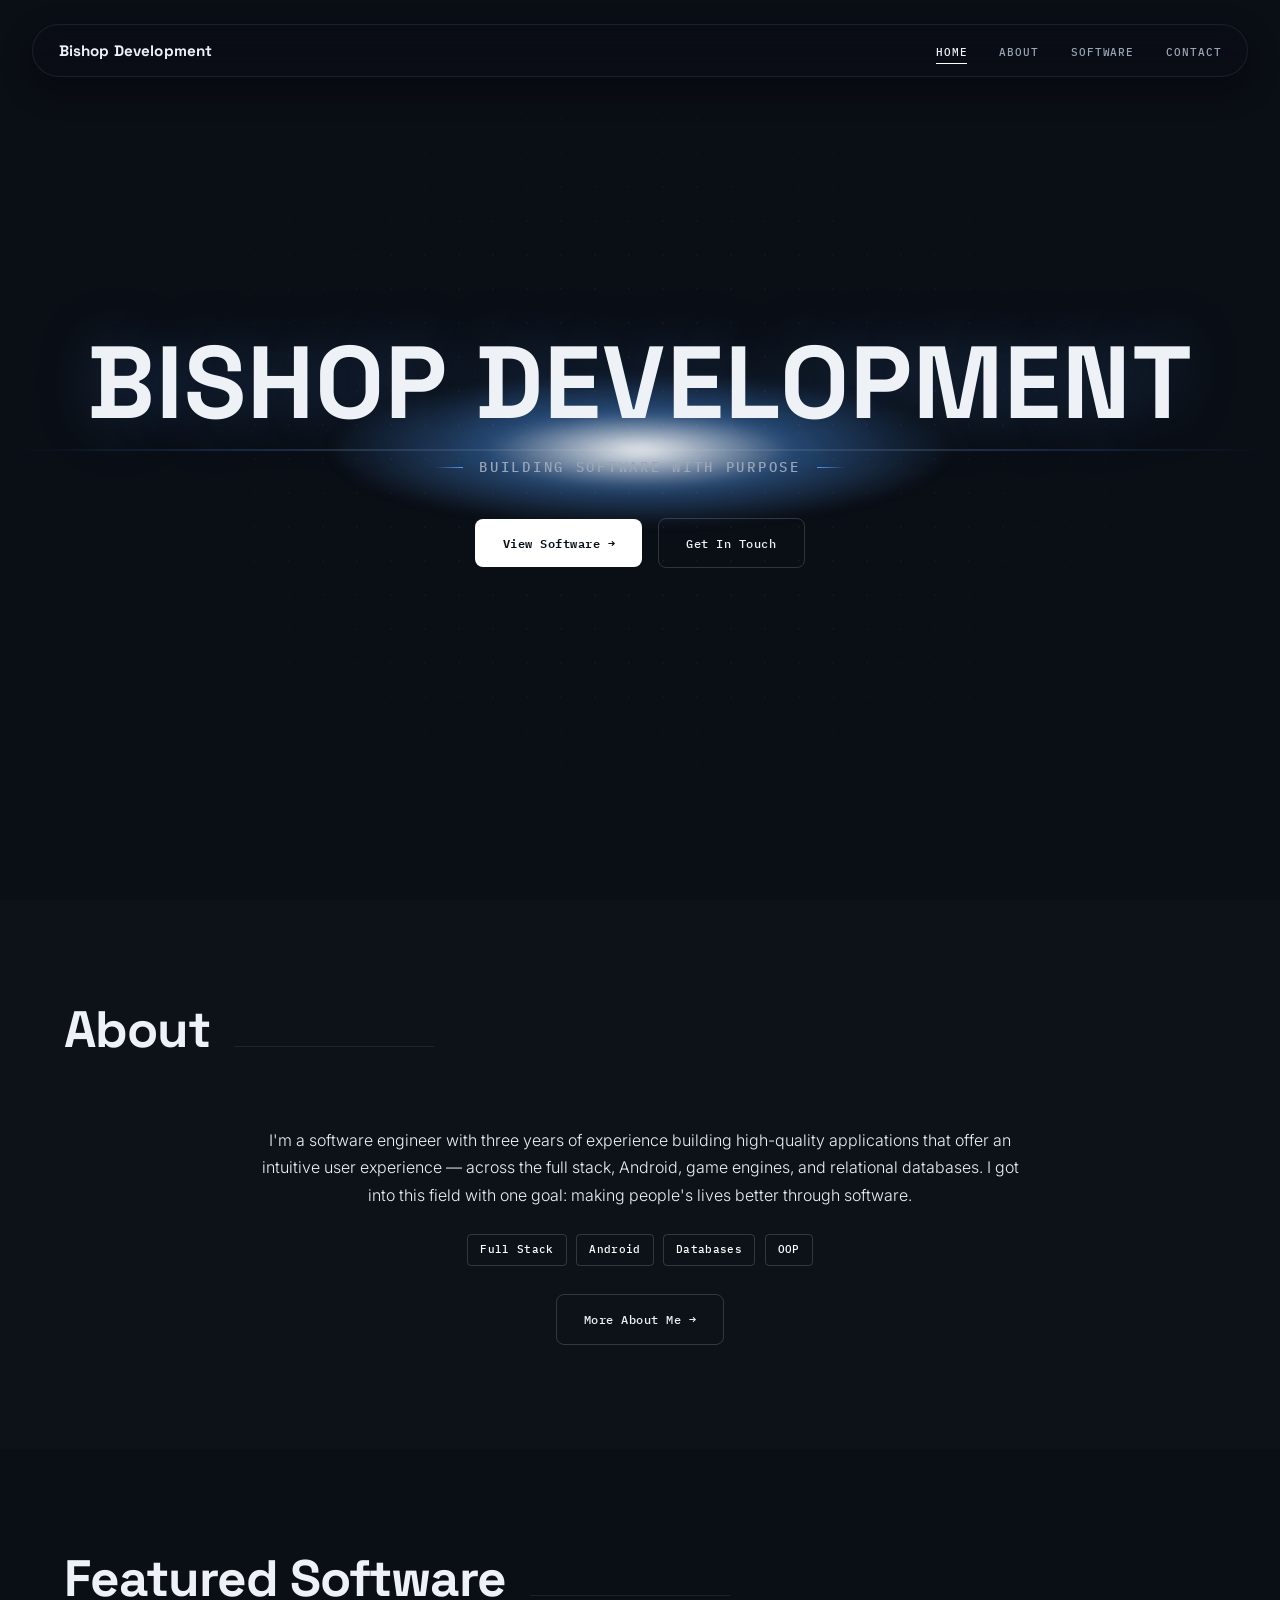
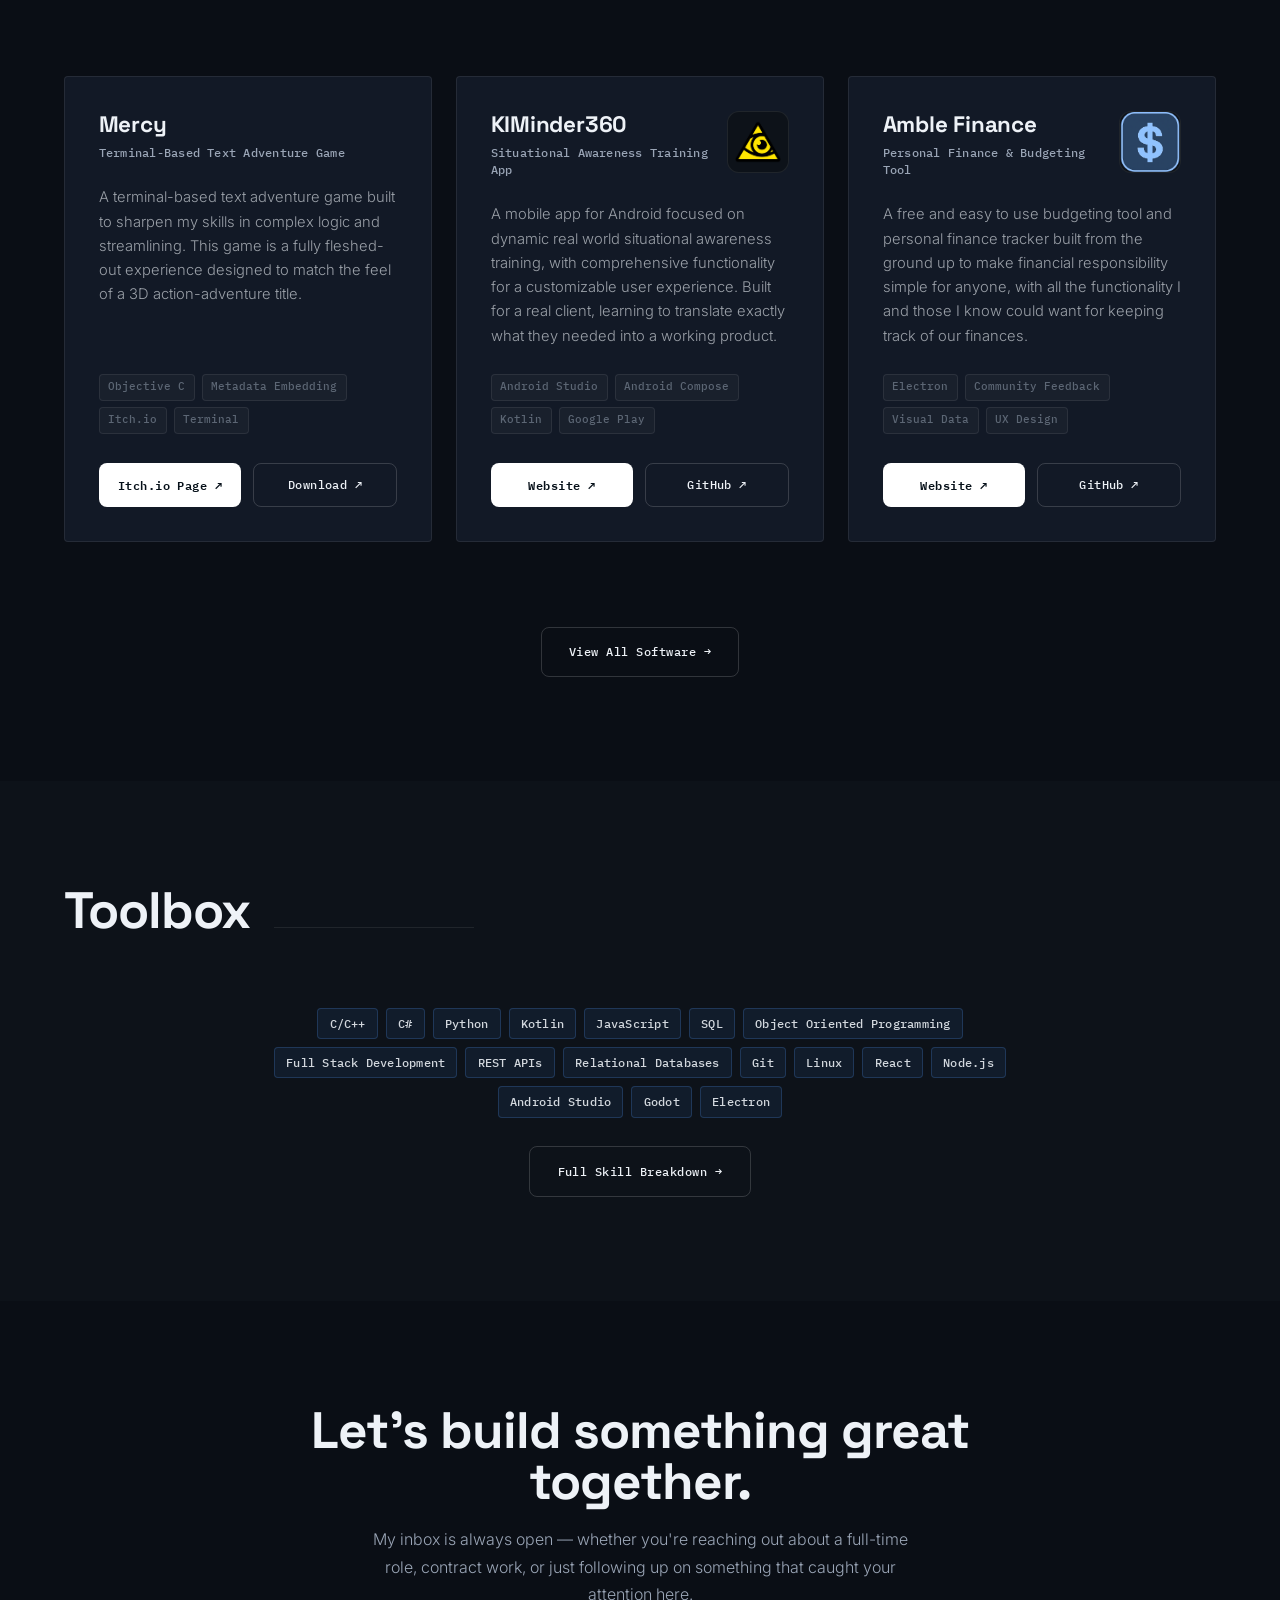
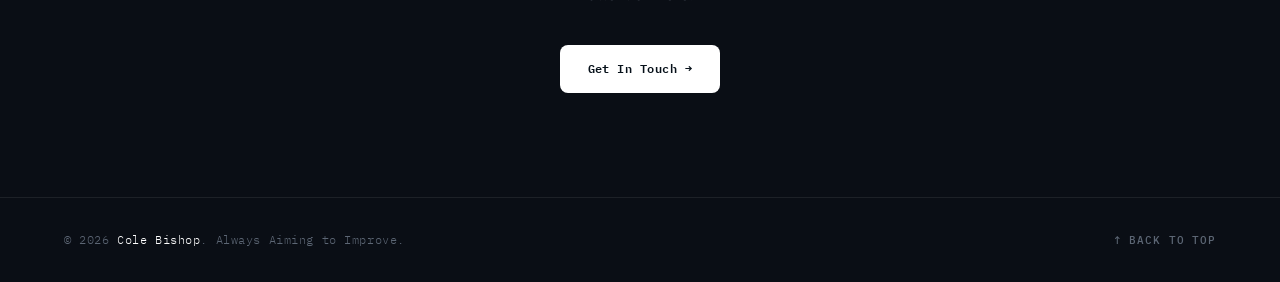
==== index.html @ 45d0c56a "Style Changed" ====
<!DOCTYPE html>
<html lang="en">
<head>
<meta charset="UTF-8" />
<meta name="viewport" content="width=device-width, initial-scale=1.0" />
<title>Bishop Development | Home</title>
<link href="https://fonts.googleapis.com/css2?family=Space+Grotesk:wght@500;600;700&family=Inter:wght@300;400;500;600&family=IBM+Plex+Mono:wght@400;500;600&display=swap" rel="stylesheet" />
<link rel="stylesheet" href="styles.css" />
</head>
<body>

<div id="top"></div>

<!-- NAV -->
<nav>
  <div class="nav-header">
    <button class="nav-menu-toggle" id="mobile-nav-toggle" aria-label="Toggle navigation" aria-expanded="false" aria-controls="nav-links">
      <span></span>
      <span></span>
      <span></span>
    </button>
    <a href="index.html" class="nav-brand">
      <span class="brand-full">Bishop Development</span>
      <span class="brand-short">Bishop Dev</span>
    </a>
  </div>
  <ul class="nav-links" id="nav-links">
    <li><a href="index.html" class="active">Home</a></li>
    <li><a href="about.html">About</a></li>
    <li><a href="software.html">Software</a></li>
    <li><a href="contact.html">Contact</a></li>
  </ul>
</nav>

<!-- HERO -->
<section class="hero" id="home">
  <div class="hero-bg-grid"></div>
  <div class="hero-horizon">
    <div class="hero-horizon-point"></div>
    <div class="hero-horizon-line"></div>
  </div>

  <div class="hero-content">
    <h1 class="hero-name">Bishop Development</h1>
    <p class="hero-subheading"><span>Building Software with Purpose</span></p>
    <div class="hero-actions">
      <a href="software.html" class="btn btn-primary">View Software →</a>
      <a href="contact.html" class="btn btn-ghost">Get In Touch</a>
    </div>
  </div>
</section>

<!-- ABOUT TEASER -->
<section id="intro">
  <div class="section-header reveal">
    <div class="section-title-row">
      <h2 class="section-title">About</h2>
      <div class="section-line"></div>
    </div>
  </div>

  <div class="centered-block reveal">
    <p>I'm a software engineer with three years of experience building high-quality applications that offer an intuitive user experience — across the full stack, Android, game engines, and relational databases. I got into this field with one goal: making people's lives better through software.</p>
    <div class="about-tags">
      <span class="tag">Full Stack</span>
      <span class="tag">Android</span>
      <span class="tag">Databases</span>
      <span class="tag">OOP</span>
    </div>
    <a href="about.html" class="btn btn-ghost">More About Me →</a>
  </div>
</section>

<!-- FEATURED SOFTWARE -->
<section id="featured-software">
  <div class="section-header reveal">
    <div class="section-title-row">
      <h2 class="section-title">Featured Software</h2>
      <div class="section-line"></div>
    </div>
  </div>

  <div class="software-grid">
    <div class="software-card reveal">
      <div class="software-card-top">
        <div class="software-title-group">
          <div class="software-title">Mercy</div>
          <div class="software-subtitle">Terminal-Based Text Adventure Game</div>
        </div>
        <div class="software-logo-wrap">
          <img src="images/mercy-logo.png" alt="" class="software-logo"
               onerror="if(!this.dataset.fb){this.dataset.fb='1';this.src='images/software-fallback.png';}else{this.closest('.software-logo-wrap').style.display='none';}">
        </div>
      </div>
      <p class="software-desc">A terminal-based text adventure game built to sharpen my skills in complex logic and streamlining. This game is a fully fleshed-out experience designed to match the feel of a 3D action-adventure title.</p>
      <div class="software-stack">
        <span class="stack-tag">Objective C</span>
        <span class="stack-tag">Metadata Embedding</span>
        <span class="stack-tag">Itch.io</span>
        <span class="stack-tag">Terminal</span>
      </div>
      <div class="software-actions">
        <a href="https://bluebazooka25.itch.io/mercy" class="btn btn-primary" target="_blank">Itch.io Page ↗</a>
        <a href="Mercy Install Package (Patch 1.0.7).zip" class="btn btn-ghost" download>Download ↗</a>
      </div>
    </div>

    <div class="software-card reveal" style="transition-delay:0.1s">
      <div class="software-card-top">
        <div class="software-title-group">
          <div class="software-title">KIMinder360</div>
          <div class="software-subtitle">Situational Awareness Training App</div>
        </div>
        <div class="software-logo-wrap">
          <img src="images/kiminder360-logo.png" alt="" class="software-logo"
               onerror="if(!this.dataset.fb){this.dataset.fb='1';this.src='images/software-fallback.png';}else{this.closest('.software-logo-wrap').style.display='none';}">
        </div>
      </div>
      <p class="software-desc">A mobile app for Android focused on dynamic real world situational awareness training, with comprehensive functionality for a customizable user experience. Built for a real client, learning to translate exactly what they needed into a working product.</p>
      <div class="software-stack">
        <span class="stack-tag">Android Studio</span>
        <span class="stack-tag">Android Compose</span>
        <span class="stack-tag">Kotlin</span>
        <span class="stack-tag">Google Play</span>
      </div>
      <div class="software-actions">
        <a href="https://sce.nau.edu/capstone/projects/CS/2026/KIMinder360_F25/index.html" class="btn btn-primary" target="_blank">Website ↗</a>
        <a href="https://github.com/Oracle451/KIMinder360MobileApp" class="btn btn-ghost" target="_blank">GitHub ↗</a>
      </div>
    </div>

    <div class="software-card reveal" style="transition-delay:0.2s">
      <div class="software-card-top">
        <div class="software-title-group">
          <div class="software-title">Amble Finance</div>
          <div class="software-subtitle">Personal Finance & Budgeting Tool</div>
        </div>
        <div class="software-logo-wrap">
          <img src="images/amble-finance-logo.png" alt="" class="software-logo"
               onerror="if(!this.dataset.fb){this.dataset.fb='1';this.src='images/software-fallback.png';}else{this.closest('.software-logo-wrap').style.display='none';}">
        </div>
      </div>
      <p class="software-desc">A free and easy to use budgeting tool and personal finance tracker built from the ground up to make financial responsibility simple for anyone, with all the functionality I and those I know could want for keeping track of our finances.</p>
      <div class="software-stack">
        <span class="stack-tag">Electron</span>
        <span class="stack-tag">Community Feedback</span>
        <span class="stack-tag">Visual Data</span>
        <span class="stack-tag">UX Design</span>
      </div>
      <div class="software-actions">
        <a href="https://cogito11.github.io/Amble-Finance/" class="btn btn-primary" target="_blank">Website ↗</a>
        <a href="https://github.com/Cogito11/Amble-Finance" class="btn btn-ghost" target="_blank">GitHub ↗</a>
      </div>
    </div>
  </div>

  <div class="centered-block reveal" style="margin-top:3.5rem;">
    <a href="software.html" class="btn btn-ghost">View All Software →</a>
  </div>
</section>

<!-- SKILLS STRIP -->
<section id="toolbox">
  <div class="section-header reveal">
    <div class="section-title-row">
      <h2 class="section-title">Toolbox</h2>
      <div class="section-line"></div>
    </div>
  </div>

  <div class="centered-block reveal">
    <div class="skill-list">
      <span class="skill-pill">C/C++</span>
      <span class="skill-pill">C#</span>
      <span class="skill-pill">Python</span>
      <span class="skill-pill">Kotlin</span>
      <span class="skill-pill">JavaScript</span>
      <span class="skill-pill">SQL</span>
      <span class="skill-pill">Object Oriented Programming</span>
      <span class="skill-pill">Full Stack Development</span>
      <span class="skill-pill">REST APIs</span>
      <span class="skill-pill">Relational Databases</span>
      <span class="skill-pill">Git</span>
      <span class="skill-pill">Linux</span>
      <span class="skill-pill">React</span>
      <span class="skill-pill">Node.js</span>
      <span class="skill-pill">Android Studio</span>
      <span class="skill-pill">Godot</span>
      <span class="skill-pill">Electron</span>
    </div>
    <a href="about.html" class="btn btn-ghost">Full Skill Breakdown →</a>
  </div>
</section>

<!-- CONTACT CTA -->
<section id="contact-cta">
  <div class="centered-block reveal">
    <h2 class="section-title" style="margin-bottom:1.2rem;">Let's build something great together.</h2>
    <p style="color:var(--ink-soft); font-weight:300; max-width:560px; margin:0 auto 0.5rem;">My inbox is always open — whether you're reaching out about a full-time role, contract work, or just following up on something that caught your attention here.</p>
    <a href="contact.html" class="btn btn-primary">Get In Touch →</a>
  </div>
</section>

<!-- FOOTER -->
<footer>
  <div class="footer-copy">© 2026 <span>Cole Bishop</span>. Always Aiming to Improve.</div>
  <a href="#top" class="footer-scroll">↑ Back to top</a>
</footer>

<script src="main.js"></script>
</body>
</html>
---- styles.css ----
:root {
  --bg: #0a0e15;
  --bg2: #0d1219;
  --bg-panel: #121926;
  --bg-panel-hover: #182130;
  --line: rgba(255,255,255,0.08);
  --line-strong: rgba(255,255,255,0.16);
  --ink: #eef2f7;
  --ink-soft: #9aa5b6;
  --ink-faint: #5c6674;
  --azure: #4f9cf9;
  --azure-deep: #1f5c99;
  --azure-glow: rgba(79,156,249,0.16);
  --ok: #5fc98f;
  --font-display: 'Space Grotesk', sans-serif;
  --font-body: 'Inter', sans-serif;
  --font-mono: 'IBM Plex Mono', monospace;
}

*, *::before, *::after { box-sizing: border-box; margin: 0; padding: 0; }

html { scroll-behavior: smooth; }

body {
  background: var(--bg);
  color: var(--ink);
  font-family: var(--font-body);
  font-weight: 300;
  line-height: 1.7;
  overflow-x: hidden;
}

::selection { background: var(--azure-glow); color: var(--ink); }

/* NAV */
nav {
  position: fixed; top: 1.5rem; left: 2rem; right: 2rem;
  z-index: 100;
  display: flex; align-items: center; justify-content: space-between;
  gap: 1.5rem;
  background: rgba(10,14,21,0.78);
  backdrop-filter: blur(14px);
  border: 1px solid var(--line);
  border-radius: 999px;
  padding: 0.75rem 1.6rem;
  box-shadow: 0 12px 30px rgba(0,0,0,0.35);
}

.nav-menu-toggle {
  display: none;
  flex-direction: column;
  gap: 0.28rem;
  background: transparent;
  border: none;
  padding: 0.4rem;
  cursor: pointer;
}

.nav-menu-toggle span {
  display: block;
  width: 1.15rem;
  height: 2px;
  background: var(--ink);
  border-radius: 999px;
}

.nav-links {
  display: flex; align-items: center; gap: 2rem; list-style: none;
}
.nav-links a {
  font-family: var(--font-mono);
  font-size: 0.7rem;
  font-weight: 500;
  color: var(--ink-soft);
  text-decoration: none;
  letter-spacing: 0.08em;
  text-transform: uppercase;
  transition: color 0.2s;
  position: relative;
  white-space: nowrap;
}
.nav-links a::after {
  content: '';
  position: absolute; bottom: -5px; left: 0;
  width: 0; height: 1px;
  background: var(--azure);
  transition: width 0.25s ease;
}
.nav-links a:hover { color: var(--ink); }
.nav-links a:hover::after { width: 100%; }
.nav-links a.active { color: var(--ink); }
.nav-links a.active::after { width: 100%; background: #ffffff; }

.nav-header {
  display: flex; align-items: center; gap: 1rem;
}
.nav-brand {
  font-family: var(--font-display);
  font-weight: 700;
  font-size: 0.95rem;
  letter-spacing: 0.01em;
  color: var(--ink);
  white-space: nowrap;
  text-decoration: none;
  cursor: pointer;
  transition: color 0.2s;
}
.nav-brand:hover { color: var(--azure); }
.nav-brand .brand-short { display: none; }

/* HERO */
.hero {
  min-height: 100vh;
  display: flex;
  flex-direction: column;
  align-items: center;
  justify-content: center;
  padding: 4rem;
  position: relative;
  overflow: hidden;
  text-align: center;
}

.hero-bg-grid {
  position: absolute; inset: 0;
  background-image: radial-gradient(var(--line) 1px, transparent 1px);
  background-size: 34px 34px;
  mask-image: radial-gradient(ellipse 70% 70% at 50% 50%, black, transparent 75%);
  pointer-events: none;
  opacity: 0.6;
}

/* HORIZON LIGHT: a soft point behind BISHOP that thins out into a
   horizontal line spanning the hero */
.hero-horizon {
  position: absolute;
  top: 50%; left: 50%;
  transform: translate(-50%, -50%);
  width: 100%;
  max-width: 1400px;
  height: 220px;
  pointer-events: none;
  z-index: 0;
}

.hero-horizon-point {
  position: absolute;
  top: 50%; left: 50%;
  transform: translate(-50%, -50%);
  width: 620px; height: 150px;
  border-radius: 50%;
  background: radial-gradient(ellipse, rgba(255,255,255,0.95) 0%, rgba(79,156,249,0.4) 35%, transparent 72%);
  filter: blur(6px);
  opacity: 0;
  animation: horizonGlow 2.4s ease 0.3s forwards, horizonPulse 5s ease-in-out 2.7s infinite;
}

.hero-horizon-line {
  position: absolute;
  top: 50%; left: 50%;
  transform: translate(-50%, -50%) scaleX(0);
  transform-origin: center;
  width: 100%; height: 1px;
  background: linear-gradient(90deg,
    transparent 0%,
    rgba(79,156,249,0.4) 20%,
    rgba(255,255,255,0.9) 50%,
    rgba(79,156,249,0.4) 80%,
    transparent 100%);
  box-shadow: 0 0 14px 1px rgba(255,255,255,0.45);
  /* soften the line right where it runs behind BISHOP, instead of
     letting it cut a hard edge across the letters */
  mask-image: radial-gradient(ellipse 30% 100% at 50% 50%,
    rgba(0,0,0,0.08) 0%,
    rgba(0,0,0,0.35) 55%,
    black 100%);
  -webkit-mask-image: radial-gradient(ellipse 30% 100% at 50% 50%,
    rgba(0,0,0,0.08) 0%,
    rgba(0,0,0,0.35) 55%,
    black 100%);
  animation: horizonLine 1.6s cubic-bezier(0.16, 1, 0.3, 1) 0.5s forwards;
}

.hero-content {
  position: relative;
  z-index: 1;
  display: flex;
  flex-direction: column;
  align-items: center;
}

.hero-name {
  font-family: var(--font-display);
  font-size: clamp(2.6rem, 8vw, 6.6rem);
  font-weight: 700;
  line-height: 1;
  letter-spacing: 0.01em;
  text-transform: uppercase;
  margin-bottom: 1.4rem;
  color: var(--ink);
  text-shadow: 0 0 60px rgba(79,156,249,0.25);
  opacity: 0;
  animation: fadeUp 0.9s ease 0.5s forwards;
}

.hero-name span { color: var(--azure); }

.hero-subheading {
  display: flex;
  align-items: center;
  gap: 1rem;
  opacity: 0;
  animation: fadeUp 0.9s ease 0.75s forwards;
}

.hero-subheading::before,
.hero-subheading::after {
  content: '';
  width: 28px; height: 1px;
  background: linear-gradient(90deg, transparent, var(--azure));
}
.hero-subheading::after { background: linear-gradient(90deg, var(--azure), transparent); }

.hero-subheading span {
  font-family: var(--font-mono);
  font-size: 0.85rem;
  font-weight: 500;
  color: var(--ink-soft);
  letter-spacing: 0.2em;
  text-transform: uppercase;
  white-space: nowrap;
}

.hero-actions {
  display: flex;
  align-items: center;
  gap: 1rem;
  flex-wrap: wrap;
  justify-content: center;
  margin-top: 2.4rem;
  opacity: 0;
  animation: fadeUp 0.9s ease 0.95s forwards;
}

.btn {
  display: inline-flex; align-items: center; gap: 0.5rem;
  padding: 0.85rem 1.7rem;
  font-family: var(--font-mono);
  font-size: 0.78rem;
  font-weight: 500;
  letter-spacing: 0.04em;
  text-decoration: none;
  border-radius: 8px;
  transition: all 0.25s;
}
.btn-primary {
  background: #ffffff;
  color: #061019;
  font-weight: 600;
}
.btn-primary:hover { transform: translateY(-2px); box-shadow: 0 12px 30px rgba(255,255,255,0.22); }
.btn-ghost {
  border: 1px solid var(--line-strong);
  color: var(--ink);
}
.btn-ghost:hover { border-color: #ffffff; color: #ffffff; transform: translateY(-2px); }

.status-dot {
  width: 7px; height: 7px;
  border-radius: 50%;
  background: var(--ok);
  box-shadow: 0 0 8px var(--ok);
  animation: pulse 2s ease-in-out infinite;
}
@keyframes pulse {
  0%, 100% { opacity: 1; }
  50% { opacity: 0.4; }
}

/* CORNER BRACKET SIGNATURE */
.bracket-frame { position: relative; }
.bracket-frame::before, .bracket-frame::after {
  content: '';
  position: absolute;
  width: 18px; height: 18px;
  border: 1.5px solid var(--azure);
  pointer-events: none;
}
.bracket-frame::before { top: -9px; left: -9px; border-right: none; border-bottom: none; }
.bracket-frame::after { bottom: -9px; right: -9px; border-left: none; border-top: none; }

/* SECTIONS */
section { padding: 6.5rem 4rem; position: relative; }
section:nth-child(even) { background: var(--bg2); }

/* PAGE HERO: compact header used on every page other than Home, keeps
   the same visual language (dot grid, mono eyebrow) without the full
   viewport-height treatment of the homepage hero. */
.page-hero {
  min-height: 34vh;
  display: flex; flex-direction: column; align-items: center; justify-content: center;
  padding: 9rem 2rem 3.5rem;
  position: relative;
  overflow: hidden;
  text-align: center;
}
.page-hero-eyebrow {
  font-family: var(--font-mono);
  font-size: 0.75rem;
  font-weight: 500;
  letter-spacing: 0.22em;
  text-transform: uppercase;
  color: var(--ink-faint);
  margin-bottom: 1rem;
  position: relative; z-index: 1;
}
.page-hero h1 {
  font-family: var(--font-display);
  font-size: clamp(2.3rem, 5.5vw, 3.8rem);
  font-weight: 700;
  letter-spacing: -0.01em;
  color: var(--ink);
  margin-bottom: 0.9rem;
  position: relative; z-index: 1;
}
.page-hero p {
  font-family: var(--font-body, inherit);
  font-size: 1rem;
  font-weight: 300;
  color: var(--ink-soft);
  max-width: 540px;
  position: relative; z-index: 1;
}

/* Reusable centered content block, used on Home for the About teaser
   and Skills strip so they don't need the two-column About layout. */
.centered-block {
  max-width: 760px;
  margin: 0 auto;
  text-align: center;
}
.centered-block .about-tags,
.centered-block .skill-list { justify-content: center; }
.centered-block .btn { margin-top: 1.8rem; }

.section-header {
  display: flex; flex-direction: column; gap: 1rem;
  margin-bottom: 4.5rem;
}
.section-title-row {
  display: flex; align-items: baseline; gap: 1.5rem;
}
.section-title {
  font-family: var(--font-display);
  font-size: clamp(2.1rem, 4vw, 3.4rem);
  font-weight: 700;
  letter-spacing: -0.02em;
  line-height: 1;
}
.section-line {
  flex: 1;
  height: 1px;
  background: var(--line);
  max-width: 200px;
}

/* ABOUT */
.about-grid {
  display: grid;
  grid-template-columns: 340px 1fr;
  gap: 5rem;
  align-items: start;
}

.about-photo-wrapper {
  position: sticky; top: 8rem;
}

.about-photo {
  position: relative;
}
.photo-frame {
  width: 100%;
  aspect-ratio: 4/5;
  background: var(--bg-panel);
  border: 1px solid var(--line);
  border-radius: 4px;
  overflow: hidden;
  display: flex; align-items: center; justify-content: center;
  flex-direction: column;
  gap: 0.75rem;
  position: relative;
}
.photo-icon {
  width: 56px; height: 56px;
  border: 1.5px dashed var(--ink-faint);
  border-radius: 50%;
  display: flex; align-items: center; justify-content: center;
  color: var(--ink-faint);
  font-size: 1.4rem;
}
.photo-label {
  font-family: var(--font-mono);
  font-size: 0.72rem;
  color: var(--ink-faint);
  letter-spacing: 0.1em;
  text-align: center;
  line-height: 1.6;
}
.photo-accent { display: none; }

.about-tags {
  display: flex; flex-wrap: wrap; gap: 0.6rem;
  margin-top: 1.6rem;
}
.tag {
  font-family: var(--font-mono);
  font-size: 0.7rem;
  font-weight: 500;
  padding: 0.32rem 0.75rem;
  border: 1px solid var(--line-strong);
  border-radius: 4px;
  color: #ffffff;
  letter-spacing: 0.03em;
}

.about-text h3 {
  font-family: var(--font-display);
  font-size: 2rem;
  font-weight: 700;
  letter-spacing: -0.01em;
  margin-bottom: 1.2rem;
  line-height: 1.25;
}
.about-text p { color: rgba(238,242,247,0.72); margin-bottom: 1.2rem; font-size: 1.05rem; font-weight: 300; }

.stats-row {
  display: grid; grid-template-columns: repeat(3, 1fr);
  gap: 1.5rem; margin-top: 2.5rem;
}
.stat-box {
  padding: 1.3rem;
  border: 1px solid var(--line);
  border-radius: 4px;
  background: var(--bg-panel);
  text-align: center;
}
.stat-num {
  font-family: var(--font-display);
  font-size: 2.3rem;
  font-weight: 700;
  color: #ffffff;
  line-height: 1;
}
.stat-label {
  font-size: 0.75rem;
  color: var(--ink-faint);
  margin-top: 0.4rem;
  font-family: var(--font-mono);
  letter-spacing: 0.04em;
}

/* SKILLS */
.skills-grid {
  display: grid;
  grid-template-columns: repeat(auto-fit, minmax(280px, 1fr));
  gap: 1.5rem;
}
.skill-category {
  padding: 1.9rem;
  border: 1px solid var(--line);
  border-radius: 4px;
  background: var(--bg-panel);
  position: relative;
  transition: border-color 0.25s, transform 0.25s, background 0.25s;
}
.skill-category:hover { border-color: var(--line-strong); background: var(--bg-panel-hover); transform: translateY(-4px); }
.skill-cat-title {
  font-family: var(--font-display);
  font-size: 1.15rem;
  font-weight: 700;
  margin-bottom: 1.1rem;
}
.skill-list {
  display: flex; flex-wrap: wrap; gap: 0.5rem;
}
.skill-pill {
  font-family: var(--font-mono);
  font-size: 0.72rem;
  font-weight: 500;
  padding: 0.3rem 0.7rem;
  background: rgba(79,156,249,0.08);
  border: 1px solid rgba(79,156,249,0.22);
  border-radius: 4px;
  color: rgba(238,242,247,0.88);
  letter-spacing: 0.02em;
}

/* SOFTWARE */
.software-grid {
  display: grid;
  grid-template-columns: repeat(auto-fit, minmax(340px, 1fr));
  gap: 1.5rem;
}
.software-card {
  background: var(--bg-panel);
  border: 1px solid var(--line);
  border-radius: 4px;
  padding: 2.1rem;
  display: flex; flex-direction: column;
  transition: border-color 0.25s, transform 0.3s, box-shadow 0.3s, background 0.3s;
  position: relative;
}
.software-card:hover { border-color: var(--line-strong); background: var(--bg-panel-hover); transform: translateY(-6px); box-shadow: 0 24px 60px rgba(0,0,0,0.4); }

.software-card-top {
  display: flex; justify-content: space-between; align-items: flex-start; gap: 1.2rem;
  margin-bottom: 1.5rem;
}
.software-title-group { min-width: 0; }
.software-logo-wrap {
  width: 62px; height: 62px;
  border-radius: 12px;
  border: 1px solid var(--line);
  background: var(--bg2);
  display: flex; align-items: center; justify-content: center;
  overflow: hidden;
  flex-shrink: 0;
}
.software-logo { width: 100%; height: 100%; object-fit: cover; display: block; }

.software-title {
  font-family: var(--font-display);
  font-size: 1.4rem;
  font-weight: 700;
  letter-spacing: -0.01em;
  margin-bottom: 0.35rem;
  line-height: 1.25;
}
.software-subtitle {
  font-family: var(--font-mono);
  font-size: 0.76rem;
  font-weight: 500;
  color: var(--ink-soft);
  letter-spacing: 0.02em;
  line-height: 1.4;
}
.software-desc {
  font-size: 0.92rem;
  font-weight: 300;
  color: rgba(238,242,247,0.62);
  line-height: 1.65;
  flex: 1;
  margin-bottom: 1.6rem;
}
.software-stack {
  display: flex; flex-wrap: wrap; gap: 0.4rem;
  margin-bottom: 1.8rem;
}
.stack-tag {
  font-family: var(--font-mono);
  font-size: 0.66rem;
  font-weight: 500;
  padding: 0.22rem 0.55rem;
  background: rgba(255,255,255,0.03);
  border: 1px solid var(--line);
  border-radius: 4px;
  color: var(--ink-faint);
}

.software-actions {
  display: flex; flex-wrap: wrap; gap: 0.7rem;
  margin-top: auto;
}
.software-actions .btn {
  flex: 1;
  justify-content: center;
  padding: 0.7rem 1.1rem;
  font-size: 0.74rem;
  white-space: nowrap;
}

/* EDUCATION */
.edu-timeline {
  position: relative;
  padding-left: 2.5rem;
}
.edu-timeline::before {
  content: '';
  position: absolute; left: 0; top: 0; bottom: 0;
  width: 1px;
  background: var(--line);
}
.edu-item {
  position: relative;
  margin-bottom: 3rem;
  padding: 1.9rem 2.1rem;
  border: 1px solid var(--line);
  border-radius: 4px;
  background: var(--bg-panel);
  transition: border-color 0.25s, background 0.25s;
}
.edu-item:hover { border-color: var(--line-strong); background: var(--bg-panel-hover); }
.edu-item:last-child { margin-bottom: 0; }
.edu-item::before {
  content: '';
  position: absolute;
  left: -2.5rem;
  top: 2.1rem;
  width: 9px; height: 9px;
  background: var(--azure);
  border-radius: 50%;
  box-shadow: 0 0 10px rgba(79,156,249,0.55);
}
.edu-year {
  font-family: var(--font-mono);
  font-size: 0.72rem;
  font-weight: 500;
  color: var(--azure);
  letter-spacing: 0.08em;
  margin-bottom: 0.6rem;
}
.edu-degree {
  font-family: var(--font-display);
  font-size: 1.3rem;
  font-weight: 700;
  margin-bottom: 0.3rem;
}
.edu-school {
  color: var(--ink-soft);
  font-family: var(--font-mono);
  font-size: 0.76rem;
  margin-bottom: 0.9rem;
}
.edu-desc {
  font-size: 0.92rem;
  font-weight: 300;
  color: rgba(238,242,247,0.62);
  line-height: 1.65;
}

/* CONTACT */
.contact-wrapper {
  display: grid;
  grid-template-columns: 1fr 1fr;
  gap: 5rem;
  align-items: start;
}
.contact-left h3 {
  font-family: var(--font-display);
  font-size: clamp(1.9rem, 3vw, 2.7rem);
  font-weight: 700;
  letter-spacing: -0.01em;
  line-height: 1.2;
  margin-bottom: 1.3rem;
  color: var(--ink);
}
.contact-left p { color: var(--ink-soft); font-size: 0.95rem; font-weight: 300; margin-bottom: 2rem; }
.contact-links { display: flex; flex-direction: column; gap: 0.8rem; }
.contact-link {
  display: flex; align-items: center; gap: 1rem;
  padding: 1rem 1.2rem;
  border: 1px solid var(--line);
  border-radius: 4px;
  text-decoration: none;
  color: var(--ink);
  transition: border-color 0.25s, background 0.25s;
  background: var(--bg-panel);
}
.contact-link:hover { border-color: var(--line-strong); background: var(--bg-panel-hover); }
.contact-link-icon {
  font-size: 1rem;
  width: 32px; height: 32px;
  background: rgba(255,255,255,0.12);
  border-radius: 4px;
  display: flex; align-items: center; justify-content: center;
  color: #ffffff;
}
.contact-link-text { flex: 1; }
.contact-link-label {
  font-family: var(--font-mono);
  font-size: 0.68rem;
  color: var(--ink-faint);
  letter-spacing: 0.08em;
  text-transform: uppercase;
}
.contact-link-value {
  font-size: 0.92rem;
  margin-top: 0.15rem;
}
.contact-link-arrow {
  color: var(--ink-faint);
  font-size: 0.8rem;
  transition: transform 0.2s, color 0.2s;
}
.contact-link:hover .contact-link-arrow { transform: translateX(4px); color: var(--azure); }

/* CONTACT FORM */
.contact-form { display: flex; flex-direction: column; gap: 1rem; }
.form-group { display: flex; flex-direction: column; gap: 0.4rem; }
.form-label {
  font-family: var(--font-mono);
  font-size: 0.7rem;
  font-weight: 500;
  color: var(--ink-faint);
  letter-spacing: 0.1em;
  text-transform: uppercase;
}
.form-input, .form-textarea {
  background: var(--bg-panel);
  border: 1px solid var(--line);
  border-radius: 4px;
  padding: 0.85rem 1rem;
  color: var(--ink);
  font-family: var(--font-body);
  font-size: 0.95rem;
  outline: none;
  transition: border-color 0.2s;
}
.form-input:focus, .form-textarea:focus { border-color: #ffffff; }
.form-input::placeholder, .form-textarea::placeholder { color: var(--ink-faint); font-size: 0.9rem; }
.form-textarea { resize: vertical; min-height: 130px; }
.form-row { display: grid; grid-template-columns: 1fr 1fr; gap: 1rem; }

/* FOOTER */
footer {
  padding: 2rem 4rem;
  border-top: 1px solid var(--line);
  display: flex; align-items: center; justify-content: space-between;
}
.footer-copy {
  font-family: var(--font-mono);
  font-size: 0.72rem;
  color: var(--ink-faint);
  letter-spacing: 0.05em;
}
.footer-copy span { color: #ffffff; }
.footer-scroll {
  font-family: var(--font-mono);
  font-size: 0.68rem;
  font-weight: 500;
  color: var(--ink-faint);
  letter-spacing: 0.08em;
  text-transform: uppercase;
  display: flex; align-items: center; gap: 0.5rem;
  text-decoration: none;
  transition: color 0.2s;
}
.footer-scroll:hover { color: #ffffff; }

/* ANIMATIONS */
@keyframes fadeUp {
  from { opacity: 0; transform: translateY(24px); }
  to { opacity: 1; transform: translateY(0); }
}
@keyframes fadeIn {
  from { opacity: 0; }
  to { opacity: 1; }
}
@keyframes horizonGlow {
  from { opacity: 0; transform: translate(-50%, -50%) scale(0.6); }
  to { opacity: 1; transform: translate(-50%, -50%) scale(1); }
}
@keyframes horizonPulse {
  0%, 100% { opacity: 1; transform: translate(-50%, -50%) scale(1); }
  50% { opacity: 0.75; transform: translate(-50%, -50%) scale(1.08); }
}
@keyframes horizonLine {
  from { transform: translate(-50%, -50%) scaleX(0); }
  to { transform: translate(-50%, -50%) scaleX(1); }
}

.reveal {
  opacity: 0; transform: translateY(28px);
  transition: opacity 0.7s ease, transform 0.7s ease;
}
.reveal.visible { opacity: 1; transform: translateY(0); }

/* SCROLLBAR */
::-webkit-scrollbar { width: 4px; }
::-webkit-scrollbar-track { background: var(--bg); }
::-webkit-scrollbar-thumb { background: rgba(255,255,255,0.45); border-radius: 2px; }

/* MOBILE */
@media (max-width: 900px) {
  /* The whole nav becomes one floating card pinned to the top of the
     screen: a header row (brand left, hamburger right) that, on tap,
     extends straight down into an attached options panel. */
  nav {
    top: 1rem; left: 1rem; right: 1rem; bottom: auto;
    flex-direction: column;
    align-items: stretch;
    justify-content: flex-start;
    background: rgba(10,14,21,0.94);
    backdrop-filter: blur(14px);
    border: 1px solid var(--line);
    border-radius: 24px; /* fixed value: stays constant through the open/close
                             animation so it never fights with the height
                             transition (that mismatch was what caused the
                             corners to visibly pinch and re-expand) */
    box-shadow: 0 12px 30px rgba(0,0,0,0.35);
    overflow: hidden;
    padding: 0;
    gap: 0;
    transition: box-shadow 0.3s ease;
  }
  nav.nav-open {
    box-shadow: 0 18px 40px rgba(0,0,0,0.5);
  }

  .nav-header {
    width: 100%;
    justify-content: space-between;
    padding: 0.95rem 1.2rem;
  }

  .nav-menu-toggle {
    display: flex;
    order: 1;
    background: transparent;
    border: none;
    border-radius: 8px;
    padding: 0.4rem;
    gap: 0.3rem;
  }
  .nav-menu-toggle span {
    transition: transform 0.28s ease, opacity 0.2s ease;
  }
  nav.nav-open .nav-menu-toggle span:nth-child(1) {
    transform: translateY(6px) rotate(45deg);
  }
  nav.nav-open .nav-menu-toggle span:nth-child(2) {
    opacity: 0;
  }
  nav.nav-open .nav-menu-toggle span:nth-child(3) {
    transform: translateY(-6px) rotate(-45deg);
  }

  .nav-brand {
    order: 0;
    font-size: 0.9rem;
  }
  .nav-brand .brand-full { display: none; }
  .nav-brand .brand-short { display: inline; }

  /* Options panel: collapsed to zero height, revealed by extending
     the card's height downward when opened. Padding is kept larger
     than the card's border-radius so rows never sit inside the curve
     of the rounded corners and get visually clipped. */
  .nav-links {
    display: flex;
    flex-direction: column;
    align-items: stretch;
    gap: 0;
    max-height: 0;
    opacity: 0;
    padding: 0 1.6rem;
    border-top: 1px solid transparent;
    overflow: hidden;
    transition: max-height 0.4s cubic-bezier(0.34, 1, 0.4, 1),
                opacity 0.3s ease,
                padding 0.4s ease,
                border-color 0.3s ease;
  }
  .nav-links.is-open {
    max-height: 420px;
    opacity: 1;
    padding: 0.4rem 1.6rem 1.9rem;
    border-top-color: var(--line);
  }

  .nav-links li { width: 100%; }
  .nav-links a {
    display: block;
    padding: 0.9rem 0.1rem;
    border-bottom: 1px solid var(--line);
    font-size: 0.72rem;
  }
  .nav-links li:last-child a { border-bottom: none; }
  .nav-links a::after { display: none; }
  .nav-links a:hover { color: var(--azure); }

  section { padding: 5rem 1.5rem; }
  .hero { padding: 7rem 1.5rem 3rem; }
  .hero-horizon-point { width: 300px; height: 90px; }
  .about-grid { grid-template-columns: 1fr; gap: 3rem; }
  .about-photo-wrapper { position: static; max-width: 260px; }
  .contact-wrapper { grid-template-columns: 1fr; gap: 3rem; }
  .stats-row { grid-template-columns: repeat(3,1fr); gap: 1rem; }
  footer { flex-direction: column; gap: 1rem; text-align: center; }
  .form-row { grid-template-columns: 1fr; }
}
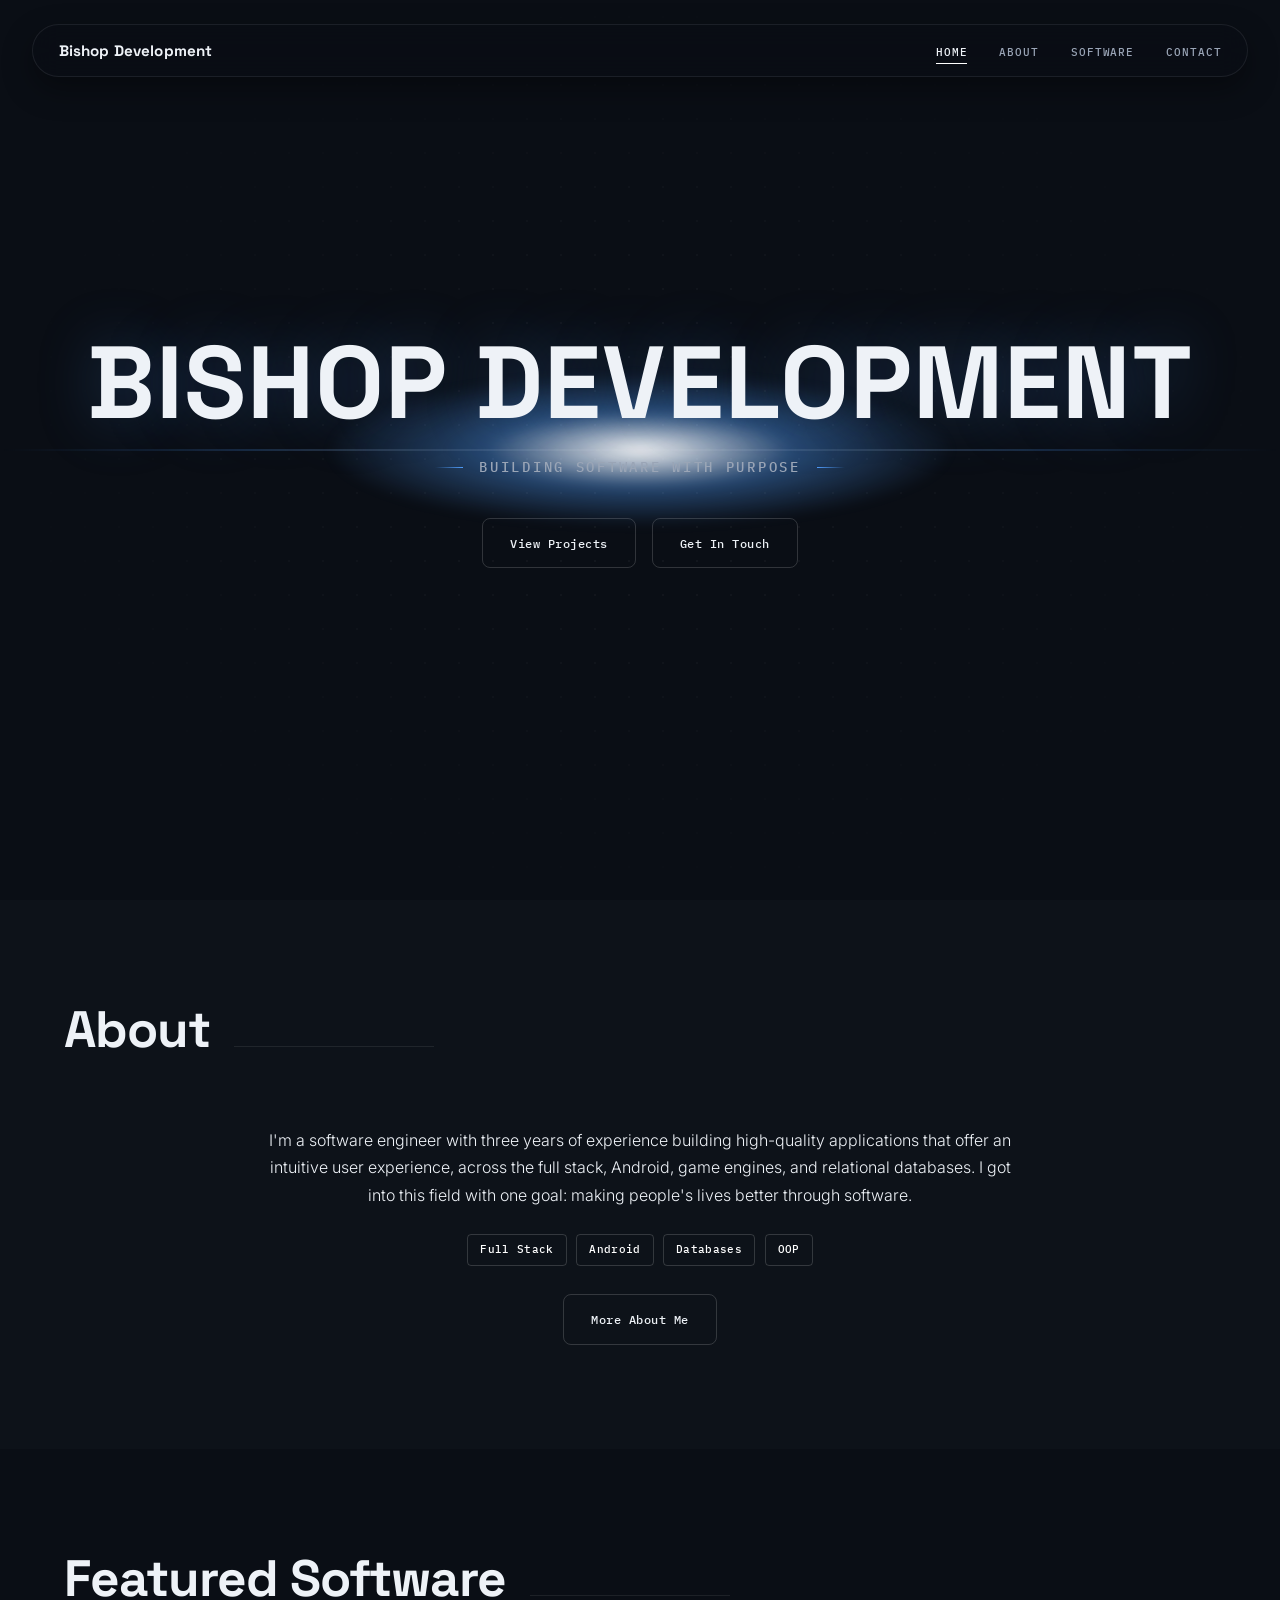
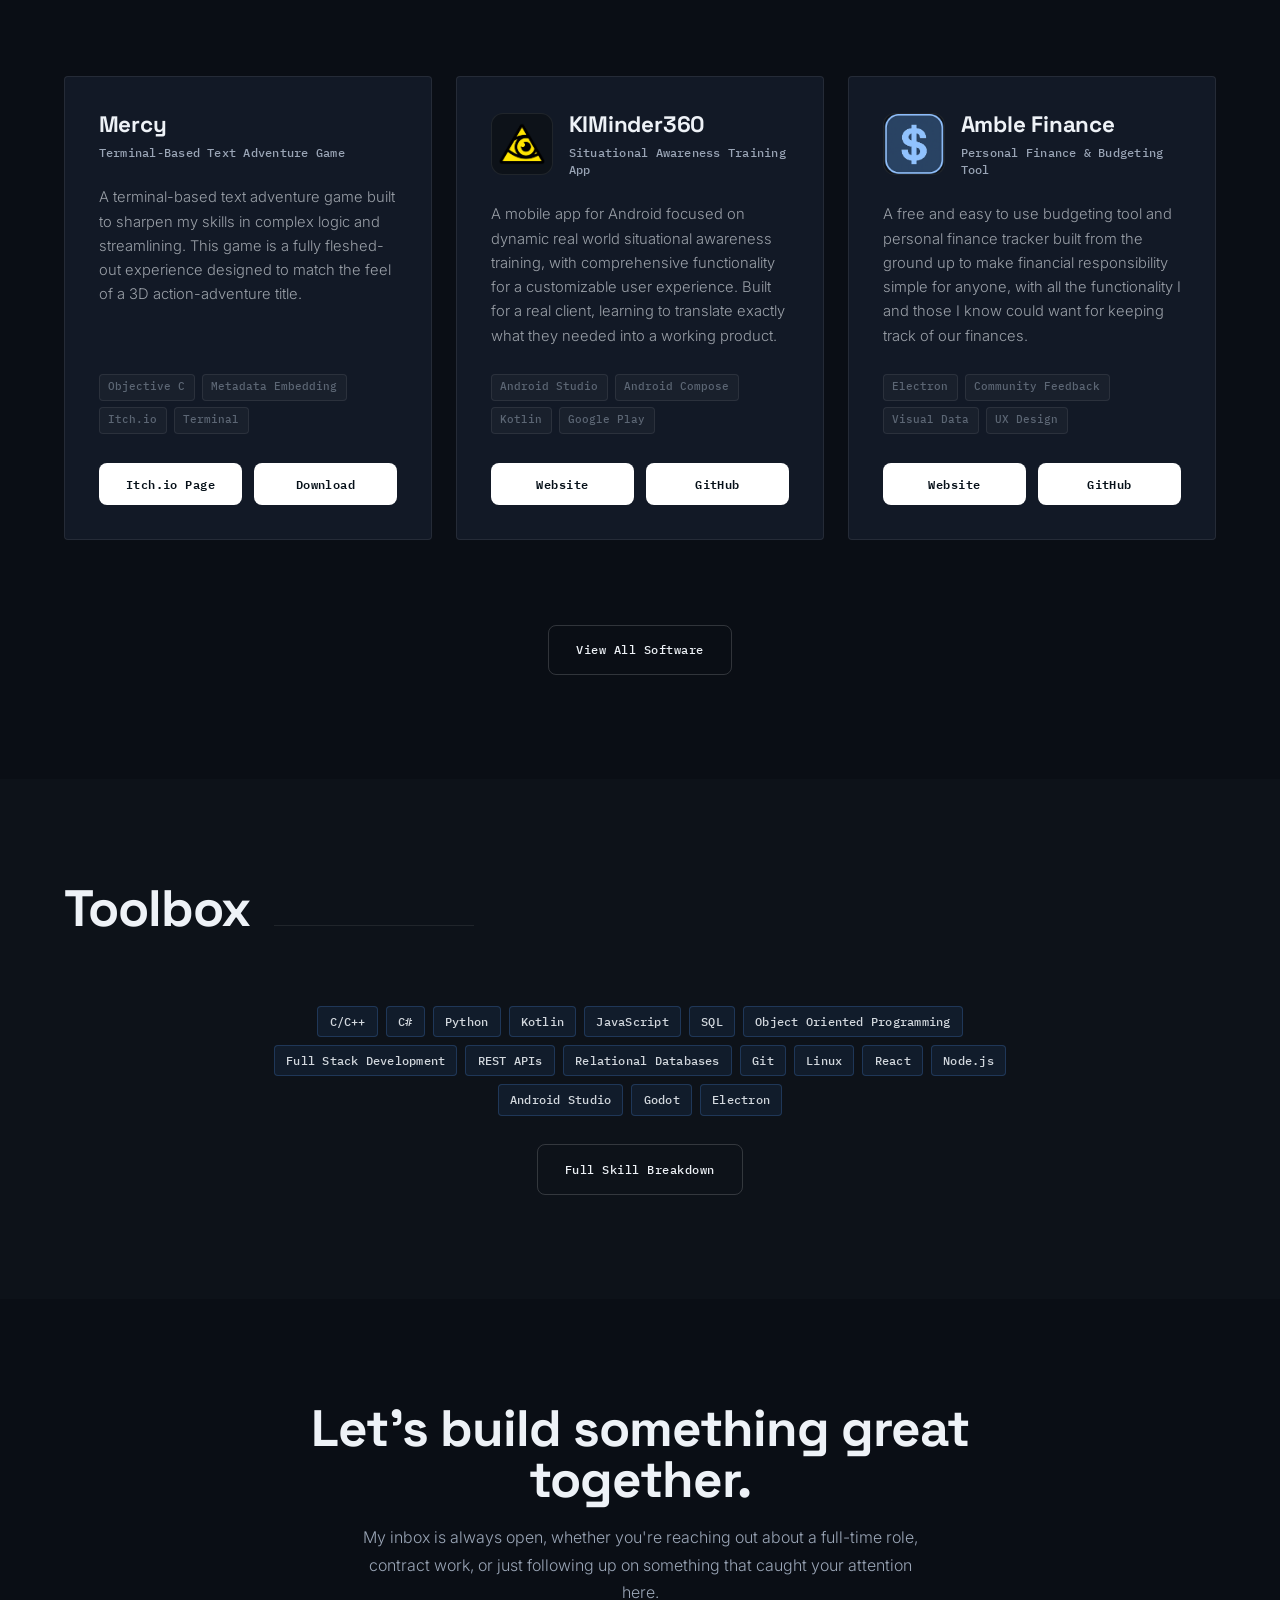
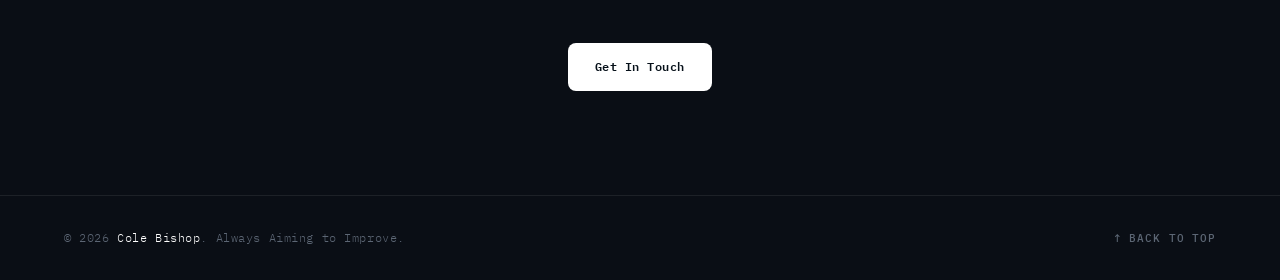
==== commit 9c22c035: "Style changes" ====
--- a/index.html
+++ b/index.html
@@ -44,7 +44,7 @@
     <h1 class="hero-name">Bishop Development</h1>
     <p class="hero-subheading"><span>Building Software with Purpose</span></p>
     <div class="hero-actions">
-      <a href="software.html" class="btn btn-primary">View Software →</a>
+      <a href="software.html" class="btn btn-ghost">View Projects</a>
       <a href="contact.html" class="btn btn-ghost">Get In Touch</a>
     </div>
   </div>
@@ -60,14 +60,14 @@
   </div>
 
   <div class="centered-block reveal">
-    <p>I'm a software engineer with three years of experience building high-quality applications that offer an intuitive user experience — across the full stack, Android, game engines, and relational databases. I got into this field with one goal: making people's lives better through software.</p>
+    <p>I'm a software engineer with three years of experience building high-quality applications that offer an intuitive user experience, across the full stack, Android, game engines, and relational databases. I got into this field with one goal: making people's lives better through software.</p>
     <div class="about-tags">
       <span class="tag">Full Stack</span>
       <span class="tag">Android</span>
       <span class="tag">Databases</span>
       <span class="tag">OOP</span>
     </div>
-    <a href="about.html" class="btn btn-ghost">More About Me →</a>
+    <a href="about.html" class="btn btn-ghost">More About Me</a>
   </div>
 </section>
 
@@ -100,8 +100,8 @@
         <span class="stack-tag">Terminal</span>
       </div>
       <div class="software-actions">
-        <a href="https://bluebazooka25.itch.io/mercy" class="btn btn-primary" target="_blank">Itch.io Page ↗</a>
-        <a href="Mercy Install Package (Patch 1.0.7).zip" class="btn btn-ghost" download>Download ↗</a>
+        <a href="https://bluebazooka25.itch.io/mercy" class="btn btn-primary" target="_blank">Itch.io Page</a>
+        <a href="Mercy Install Package (Patch 1.0.7).zip" class="btn btn-primary" download>Download</a>
       </div>
     </div>
 
@@ -124,8 +124,8 @@
         <span class="stack-tag">Google Play</span>
       </div>
       <div class="software-actions">
-        <a href="https://sce.nau.edu/capstone/projects/CS/2026/KIMinder360_F25/index.html" class="btn btn-primary" target="_blank">Website ↗</a>
-        <a href="https://github.com/Oracle451/KIMinder360MobileApp" class="btn btn-ghost" target="_blank">GitHub ↗</a>
+        <a href="https://sce.nau.edu/capstone/projects/CS/2026/KIMinder360_F25/index.html" class="btn btn-primary" target="_blank">Website</a>
+        <a href="https://github.com/Oracle451/KIMinder360MobileApp" class="btn btn-primary" target="_blank">GitHub</a>
       </div>
     </div>
 
@@ -148,14 +148,14 @@
         <span class="stack-tag">UX Design</span>
       </div>
       <div class="software-actions">
-        <a href="https://cogito11.github.io/Amble-Finance/" class="btn btn-primary" target="_blank">Website ↗</a>
-        <a href="https://github.com/Cogito11/Amble-Finance" class="btn btn-ghost" target="_blank">GitHub ↗</a>
+        <a href="https://cogito11.github.io/Amble-Finance/" class="btn btn-primary" target="_blank">Website</a>
+        <a href="https://github.com/Cogito11/Amble-Finance" class="btn btn-primary" target="_blank">GitHub</a>
       </div>
     </div>
   </div>
 
   <div class="centered-block reveal" style="margin-top:3.5rem;">
-    <a href="software.html" class="btn btn-ghost">View All Software →</a>
+    <a href="software.html" class="btn btn-ghost">View All Software</a>
   </div>
 </section>
 
@@ -188,7 +188,7 @@
       <span class="skill-pill">Godot</span>
       <span class="skill-pill">Electron</span>
     </div>
-    <a href="about.html" class="btn btn-ghost">Full Skill Breakdown →</a>
+    <a href="about.html" class="btn btn-ghost">Full Skill Breakdown</a>
   </div>
 </section>
 
@@ -196,8 +196,8 @@
 <section id="contact-cta">
   <div class="centered-block reveal">
     <h2 class="section-title" style="margin-bottom:1.2rem;">Let's build something great together.</h2>
-    <p style="color:var(--ink-soft); font-weight:300; max-width:560px; margin:0 auto 0.5rem;">My inbox is always open — whether you're reaching out about a full-time role, contract work, or just following up on something that caught your attention here.</p>
-    <a href="contact.html" class="btn btn-primary">Get In Touch →</a>
+    <p style="color:var(--ink-soft); font-weight:300; max-width:560px; margin:0 auto 0.5rem;">My inbox is always open, whether you're reaching out about a full-time role, contract work, or just following up on something that caught your attention here.</p>
+    <a href="contact.html" class="btn btn-primary">Get In Touch</a>
   </div>
 </section>
 
--- a/styles.css
+++ b/styles.css
@@ -83,7 +83,7 @@
   content: '';
   position: absolute; bottom: -5px; left: 0;
   width: 0; height: 1px;
-  background: var(--azure);
+  background: #ffffff;
   transition: width 0.25s ease;
 }
 .nav-links a:hover { color: var(--ink); }
@@ -104,8 +104,9 @@
   text-decoration: none;
   cursor: pointer;
   transition: color 0.2s;
-}
-.nav-brand:hover { color: var(--azure); }
+  position: relative;
+}
+.nav-brand:hover { color: var(--ink-soft); }
 .nav-brand .brand-short { display: none; }
 
 /* HERO */
@@ -367,14 +368,16 @@
 /* ABOUT */
 .about-grid {
   display: grid;
-  grid-template-columns: 340px 1fr;
+  grid-template-columns: 1fr 340px;
   gap: 5rem;
   align-items: start;
 }
 
 .about-photo-wrapper {
   position: sticky; top: 8rem;
-}
+  order: 2;
+}
+.about-text { order: 1; }
 
 .about-photo {
   position: relative;
@@ -510,15 +513,17 @@
   display: flex; flex-direction: column;
   transition: border-color 0.25s, transform 0.3s, box-shadow 0.3s, background 0.3s;
   position: relative;
+  cursor: pointer;
 }
 .software-card:hover { border-color: var(--line-strong); background: var(--bg-panel-hover); transform: translateY(-6px); box-shadow: 0 24px 60px rgba(0,0,0,0.4); }
 
 .software-card-top {
-  display: flex; justify-content: space-between; align-items: flex-start; gap: 1.2rem;
+  display: flex; align-items: center; gap: 1rem;
   margin-bottom: 1.5rem;
 }
-.software-title-group { min-width: 0; }
+.software-title-group { min-width: 0; order: 2; }
 .software-logo-wrap {
+  order: 1;
   width: 62px; height: 62px;
   border-radius: 12px;
   border: 1px solid var(--line);
@@ -878,7 +883,7 @@
   }
   .nav-links li:last-child a { border-bottom: none; }
   .nav-links a::after { display: none; }
-  .nav-links a:hover { color: var(--azure); }
+  .nav-links a:hover { color: var(--ink); background: rgba(255,255,255,0.06); }
 
   section { padding: 5rem 1.5rem; }
   .hero { padding: 7rem 1.5rem 3rem; }
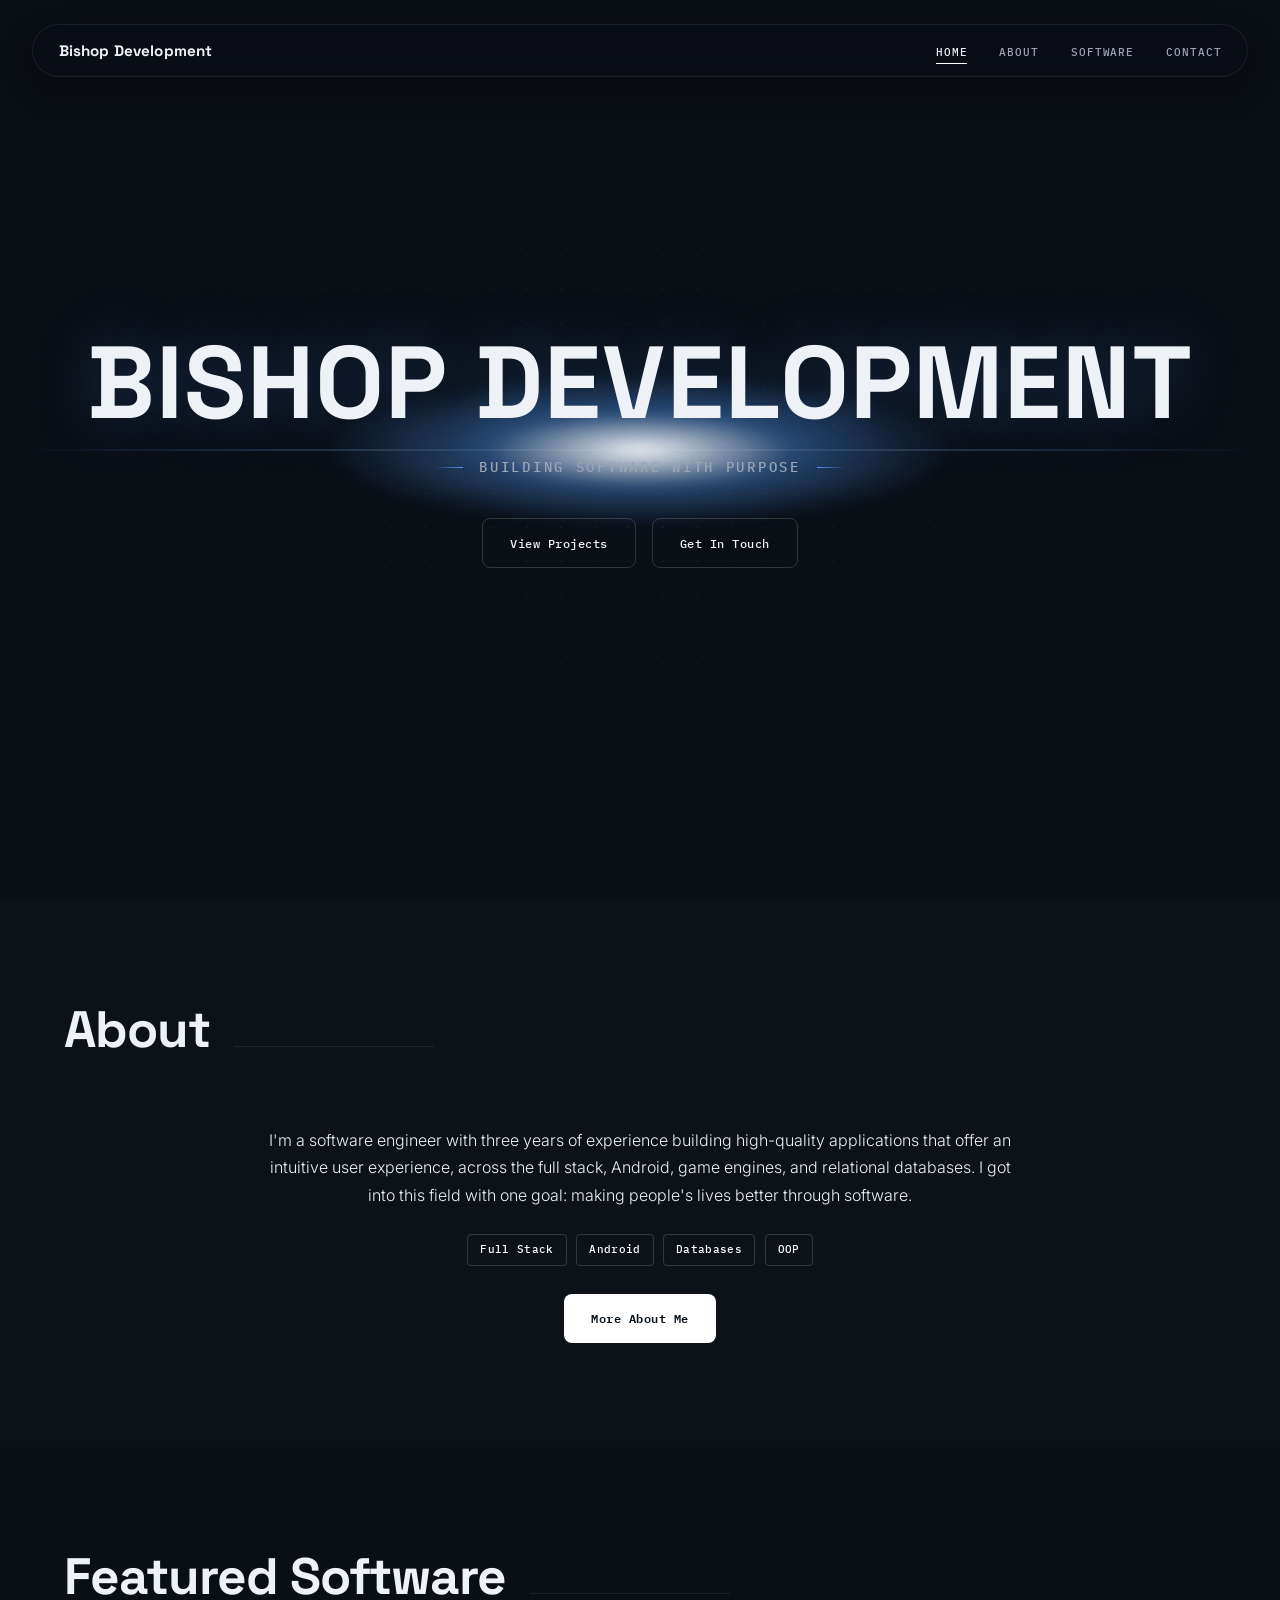
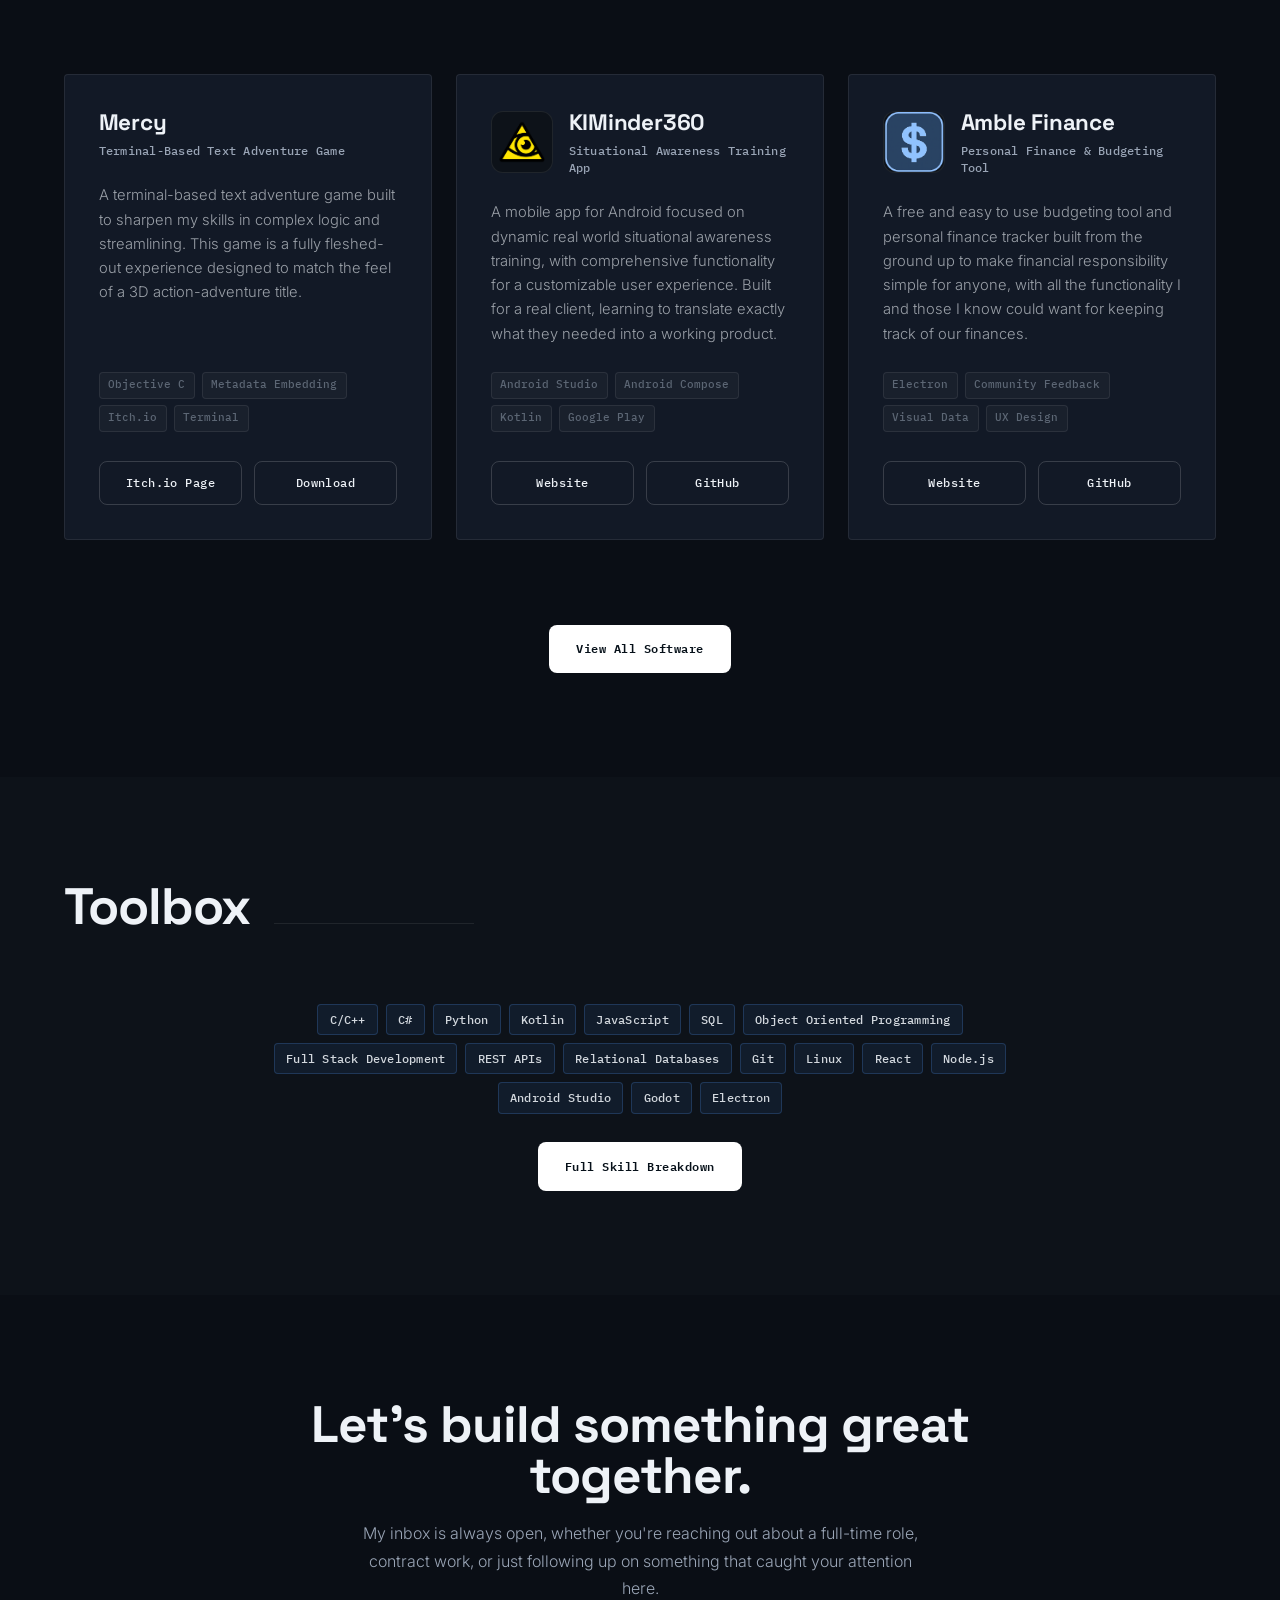
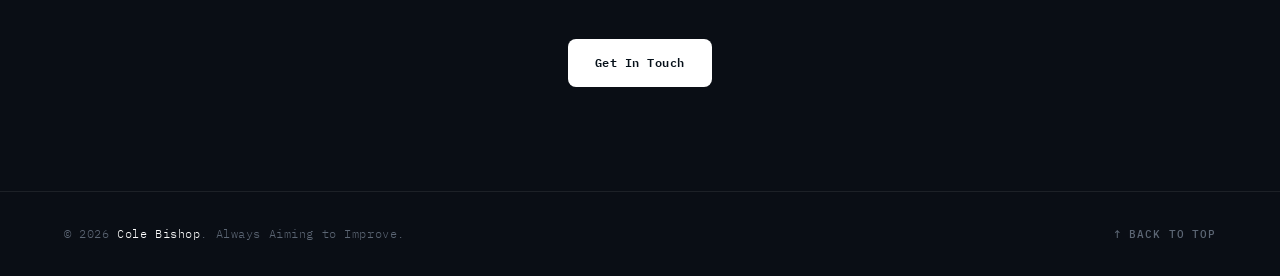
==== commit ddde9fac: "Changed button styling" ====
--- a/index.html
+++ b/index.html
@@ -67,7 +67,7 @@
       <span class="tag">Databases</span>
       <span class="tag">OOP</span>
     </div>
-    <a href="about.html" class="btn btn-ghost">More About Me</a>
+    <a href="about.html" class="btn btn-primary">More About Me</a>
   </div>
 </section>
 
@@ -100,8 +100,8 @@
         <span class="stack-tag">Terminal</span>
       </div>
       <div class="software-actions">
-        <a href="https://bluebazooka25.itch.io/mercy" class="btn btn-primary" target="_blank">Itch.io Page</a>
-        <a href="Mercy Install Package (Patch 1.0.7).zip" class="btn btn-primary" download>Download</a>
+        <a href="https://bluebazooka25.itch.io/mercy" class="btn btn-ghost" target="_blank">Itch.io Page</a>
+        <a href="Mercy Install Package (Patch 1.0.7).zip" class="btn btn-ghost" download>Download</a>
       </div>
     </div>
 
@@ -124,8 +124,8 @@
         <span class="stack-tag">Google Play</span>
       </div>
       <div class="software-actions">
-        <a href="https://sce.nau.edu/capstone/projects/CS/2026/KIMinder360_F25/index.html" class="btn btn-primary" target="_blank">Website</a>
-        <a href="https://github.com/Oracle451/KIMinder360MobileApp" class="btn btn-primary" target="_blank">GitHub</a>
+        <a href="https://sce.nau.edu/capstone/projects/CS/2026/KIMinder360_F25/index.html" class="btn btn-ghost" target="_blank">Website</a>
+        <a href="https://github.com/Oracle451/KIMinder360MobileApp" class="btn btn-ghost" target="_blank">GitHub</a>
       </div>
     </div>
 
@@ -148,14 +148,14 @@
         <span class="stack-tag">UX Design</span>
       </div>
       <div class="software-actions">
-        <a href="https://cogito11.github.io/Amble-Finance/" class="btn btn-primary" target="_blank">Website</a>
-        <a href="https://github.com/Cogito11/Amble-Finance" class="btn btn-primary" target="_blank">GitHub</a>
+        <a href="https://cogito11.github.io/Amble-Finance/" class="btn btn-ghost" target="_blank">Website</a>
+        <a href="https://github.com/Cogito11/Amble-Finance" class="btn btn-ghost" target="_blank">GitHub</a>
       </div>
     </div>
   </div>
 
   <div class="centered-block reveal" style="margin-top:3.5rem;">
-    <a href="software.html" class="btn btn-ghost">View All Software</a>
+    <a href="software.html" class="btn btn-primary">View All Software</a>
   </div>
 </section>
 
@@ -188,7 +188,7 @@
       <span class="skill-pill">Godot</span>
       <span class="skill-pill">Electron</span>
     </div>
-    <a href="about.html" class="btn btn-ghost">Full Skill Breakdown</a>
+    <a href="about.html" class="btn btn-primary">Full Skill Breakdown</a>
   </div>
 </section>
 
--- a/styles.css
+++ b/styles.css
@@ -298,9 +298,9 @@
    the same visual language (dot grid, mono eyebrow) without the full
    viewport-height treatment of the homepage hero. */
 .page-hero {
-  min-height: 34vh;
+  min-height: 100vh;
   display: flex; flex-direction: column; align-items: center; justify-content: center;
-  padding: 9rem 2rem 3.5rem;
+  padding: 4rem;
   position: relative;
   overflow: hidden;
   text-align: center;
@@ -331,6 +331,27 @@
   color: var(--ink-soft);
   max-width: 540px;
   position: relative; z-index: 1;
+}
+
+.scroll-hint {
+  position: absolute;
+  bottom: 2.4rem; left: 50%;
+  width: 22px; height: 22px;
+  z-index: 1;
+  animation: scrollHintBounce 2s ease-in-out infinite;
+}
+.scroll-hint::before {
+  content: '';
+  position: absolute;
+  top: 0; left: 5px;
+  width: 12px; height: 12px;
+  border-left: 1.5px solid var(--ink-faint);
+  border-bottom: 1.5px solid var(--ink-faint);
+  transform: rotate(-45deg);
+}
+@keyframes scrollHintBounce {
+  0%, 100% { transform: translateX(-50%) translateY(0); opacity: 0.45; }
+  50% { transform: translateX(-50%) translateY(8px); opacity: 1; }
 }
 
 /* Reusable centered content block, used on Home for the About teaser
@@ -883,10 +904,11 @@
   }
   .nav-links li:last-child a { border-bottom: none; }
   .nav-links a::after { display: none; }
-  .nav-links a:hover { color: var(--ink); background: rgba(255,255,255,0.06); }
+  .nav-links a:hover { color: var(--ink); }
 
   section { padding: 5rem 1.5rem; }
   .hero { padding: 7rem 1.5rem 3rem; }
+  .page-hero { padding: 7rem 1.5rem 3rem; }
   .hero-horizon-point { width: 300px; height: 90px; }
   .about-grid { grid-template-columns: 1fr; gap: 3rem; }
   .about-photo-wrapper { position: static; max-width: 260px; }
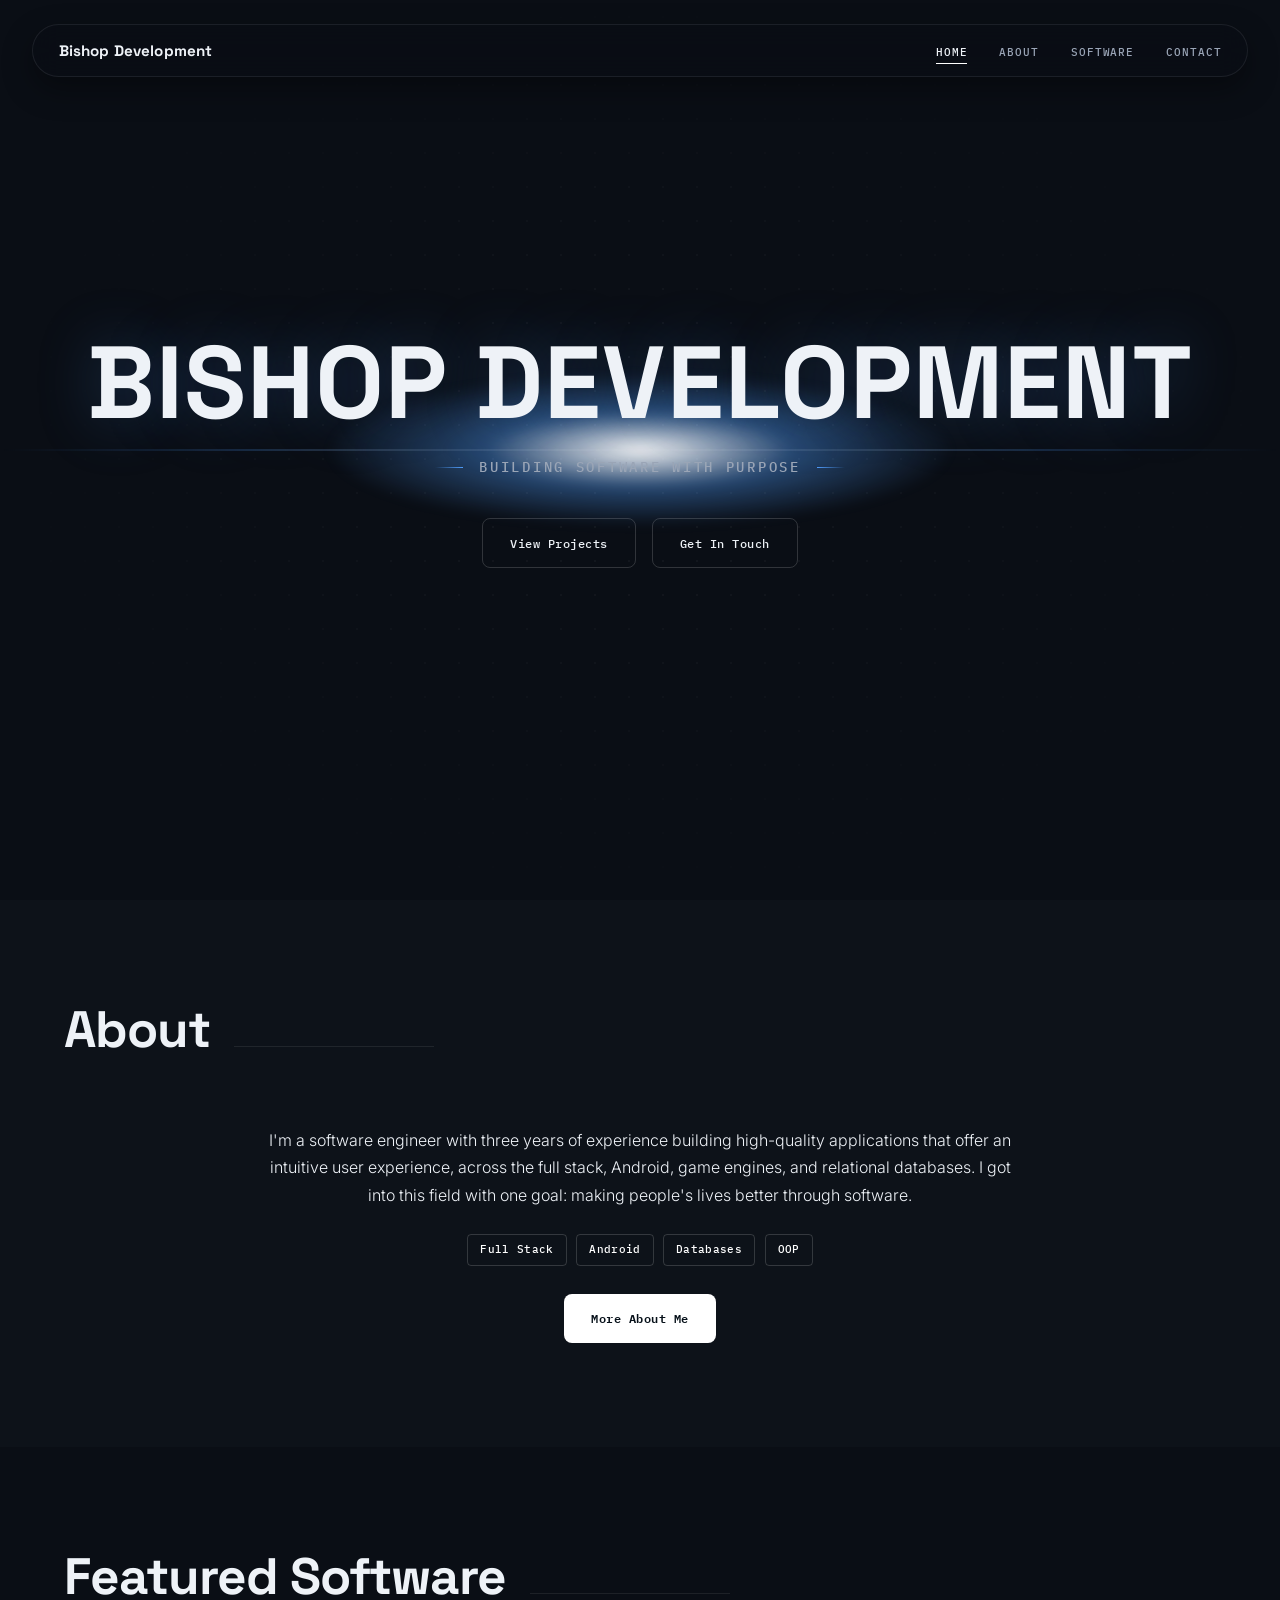
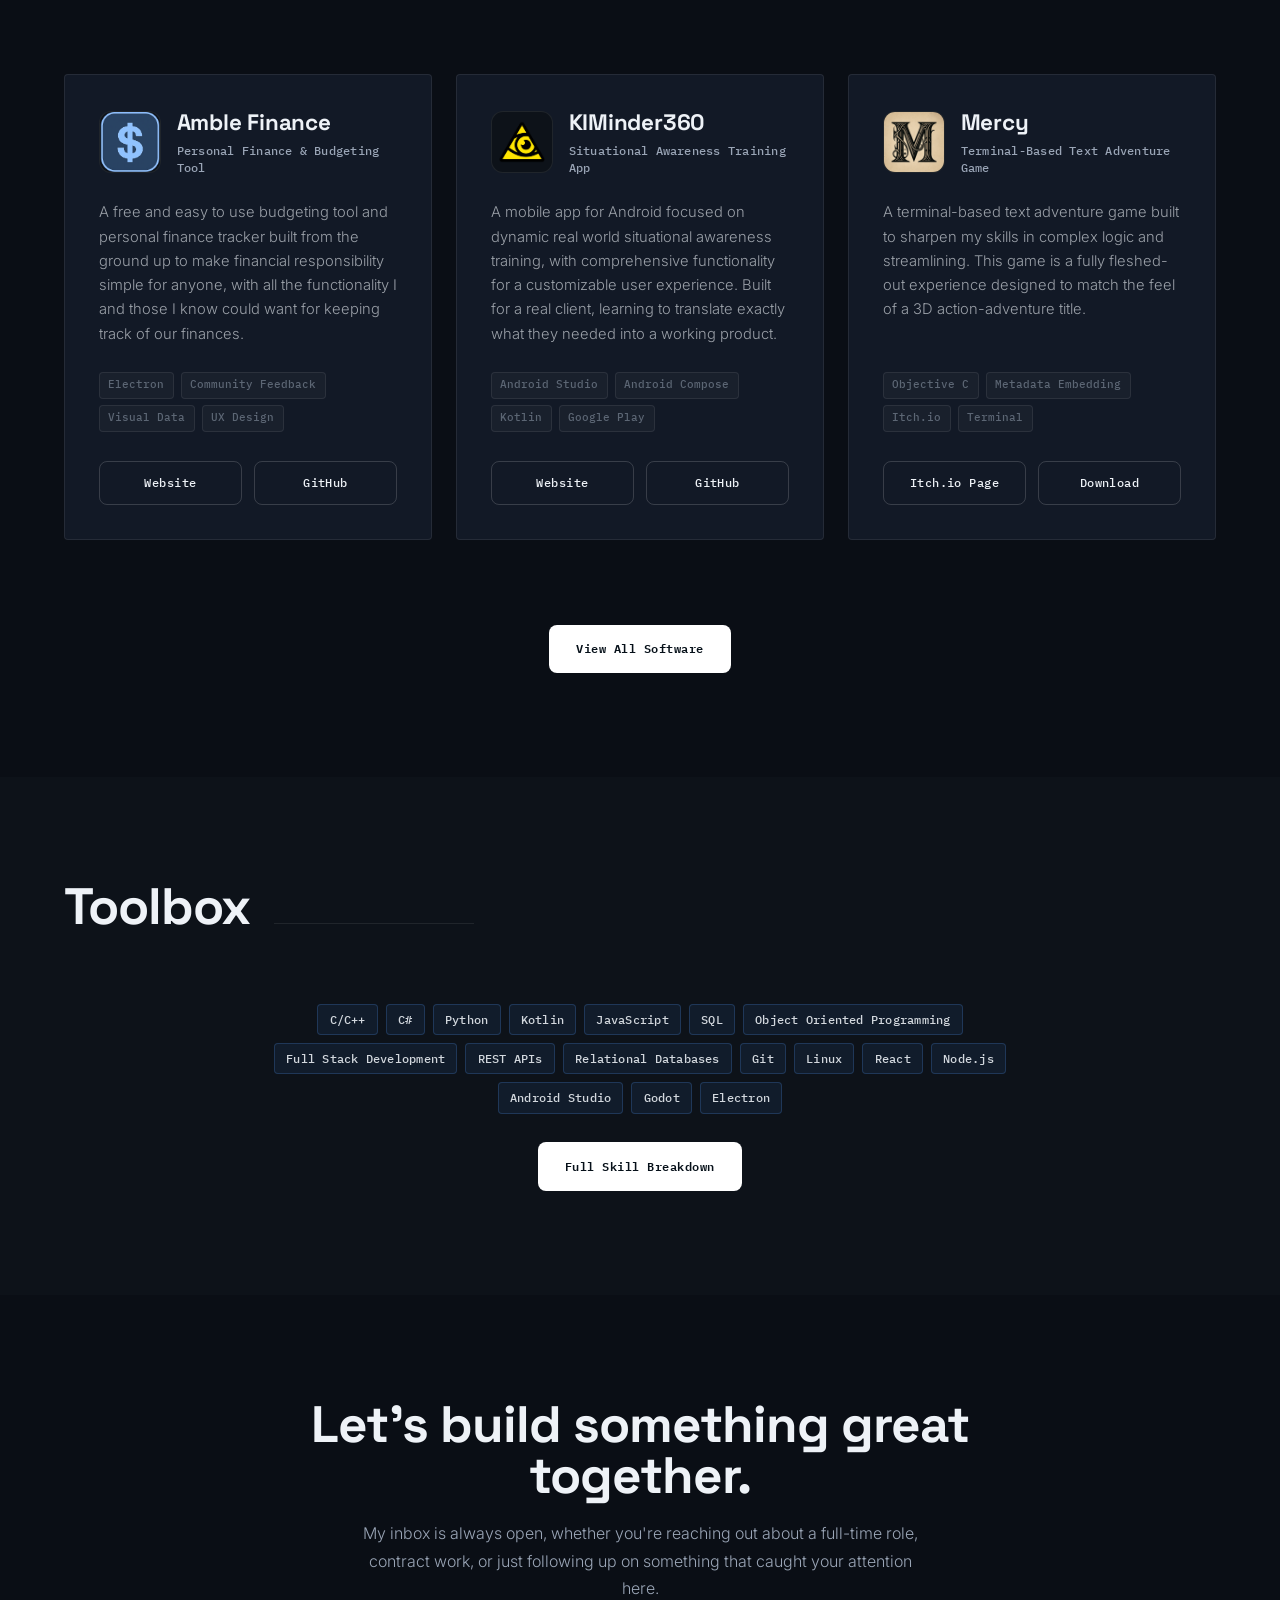
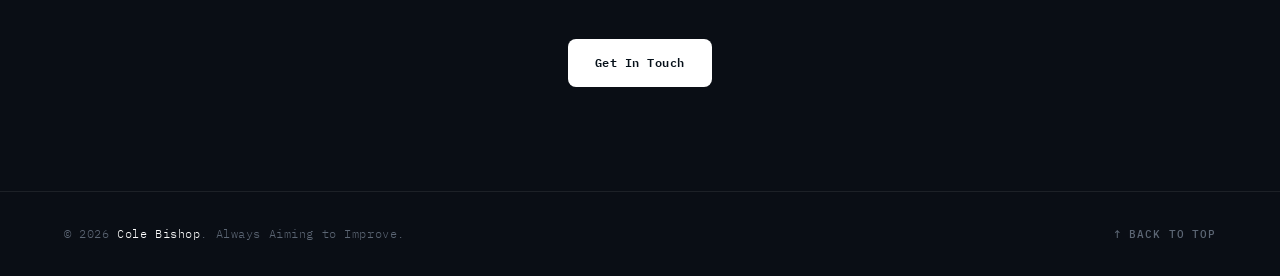
==== commit da99dc3f: "Reordered Projects" ====
--- a/index.html
+++ b/index.html
@@ -84,6 +84,54 @@
     <div class="software-card reveal">
       <div class="software-card-top">
         <div class="software-title-group">
+          <div class="software-title">Amble Finance</div>
+          <div class="software-subtitle">Personal Finance & Budgeting Tool</div>
+        </div>
+        <div class="software-logo-wrap">
+          <img src="images/amble-finance-logo.png" alt="" class="software-logo"
+               onerror="if(!this.dataset.fb){this.dataset.fb='1';this.src='images/software-fallback.png';}else{this.closest('.software-logo-wrap').style.display='none';}">
+        </div>
+      </div>
+      <p class="software-desc">A free and easy to use budgeting tool and personal finance tracker built from the ground up to make financial responsibility simple for anyone, with all the functionality I and those I know could want for keeping track of our finances.</p>
+      <div class="software-stack">
+        <span class="stack-tag">Electron</span>
+        <span class="stack-tag">Community Feedback</span>
+        <span class="stack-tag">Visual Data</span>
+        <span class="stack-tag">UX Design</span>
+      </div>
+      <div class="software-actions">
+        <a href="https://cogito11.github.io/Amble-Finance/" class="btn btn-ghost" target="_blank">Website</a>
+        <a href="https://github.com/Cogito11/Amble-Finance" class="btn btn-ghost" target="_blank">GitHub</a>
+      </div>
+    </div>
+
+    <div class="software-card reveal" style="transition-delay:0.1s">
+      <div class="software-card-top">
+        <div class="software-title-group">
+          <div class="software-title">KIMinder360</div>
+          <div class="software-subtitle">Situational Awareness Training App</div>
+        </div>
+        <div class="software-logo-wrap">
+          <img src="images/kiminder360-logo.png" alt="" class="software-logo"
+               onerror="if(!this.dataset.fb){this.dataset.fb='1';this.src='images/software-fallback.png';}else{this.closest('.software-logo-wrap').style.display='none';}">
+        </div>
+      </div>
+      <p class="software-desc">A mobile app for Android focused on dynamic real world situational awareness training, with comprehensive functionality for a customizable user experience. Built for a real client, learning to translate exactly what they needed into a working product.</p>
+      <div class="software-stack">
+        <span class="stack-tag">Android Studio</span>
+        <span class="stack-tag">Android Compose</span>
+        <span class="stack-tag">Kotlin</span>
+        <span class="stack-tag">Google Play</span>
+      </div>
+      <div class="software-actions">
+        <a href="https://sce.nau.edu/capstone/projects/CS/2026/KIMinder360_F25/index.html" class="btn btn-ghost" target="_blank">Website</a>
+        <a href="https://github.com/Oracle451/KIMinder360MobileApp" class="btn btn-ghost" target="_blank">GitHub</a>
+      </div>
+    </div>
+
+    <div class="software-card reveal" style="transition-delay:0.2s">
+      <div class="software-card-top">
+        <div class="software-title-group">
           <div class="software-title">Mercy</div>
           <div class="software-subtitle">Terminal-Based Text Adventure Game</div>
         </div>
@@ -102,54 +150,6 @@
       <div class="software-actions">
         <a href="https://bluebazooka25.itch.io/mercy" class="btn btn-ghost" target="_blank">Itch.io Page</a>
         <a href="Mercy Install Package (Patch 1.0.7).zip" class="btn btn-ghost" download>Download</a>
-      </div>
-    </div>
-
-    <div class="software-card reveal" style="transition-delay:0.1s">
-      <div class="software-card-top">
-        <div class="software-title-group">
-          <div class="software-title">KIMinder360</div>
-          <div class="software-subtitle">Situational Awareness Training App</div>
-        </div>
-        <div class="software-logo-wrap">
-          <img src="images/kiminder360-logo.png" alt="" class="software-logo"
-               onerror="if(!this.dataset.fb){this.dataset.fb='1';this.src='images/software-fallback.png';}else{this.closest('.software-logo-wrap').style.display='none';}">
-        </div>
-      </div>
-      <p class="software-desc">A mobile app for Android focused on dynamic real world situational awareness training, with comprehensive functionality for a customizable user experience. Built for a real client, learning to translate exactly what they needed into a working product.</p>
-      <div class="software-stack">
-        <span class="stack-tag">Android Studio</span>
-        <span class="stack-tag">Android Compose</span>
-        <span class="stack-tag">Kotlin</span>
-        <span class="stack-tag">Google Play</span>
-      </div>
-      <div class="software-actions">
-        <a href="https://sce.nau.edu/capstone/projects/CS/2026/KIMinder360_F25/index.html" class="btn btn-ghost" target="_blank">Website</a>
-        <a href="https://github.com/Oracle451/KIMinder360MobileApp" class="btn btn-ghost" target="_blank">GitHub</a>
-      </div>
-    </div>
-
-    <div class="software-card reveal" style="transition-delay:0.2s">
-      <div class="software-card-top">
-        <div class="software-title-group">
-          <div class="software-title">Amble Finance</div>
-          <div class="software-subtitle">Personal Finance & Budgeting Tool</div>
-        </div>
-        <div class="software-logo-wrap">
-          <img src="images/amble-finance-logo.png" alt="" class="software-logo"
-               onerror="if(!this.dataset.fb){this.dataset.fb='1';this.src='images/software-fallback.png';}else{this.closest('.software-logo-wrap').style.display='none';}">
-        </div>
-      </div>
-      <p class="software-desc">A free and easy to use budgeting tool and personal finance tracker built from the ground up to make financial responsibility simple for anyone, with all the functionality I and those I know could want for keeping track of our finances.</p>
-      <div class="software-stack">
-        <span class="stack-tag">Electron</span>
-        <span class="stack-tag">Community Feedback</span>
-        <span class="stack-tag">Visual Data</span>
-        <span class="stack-tag">UX Design</span>
-      </div>
-      <div class="software-actions">
-        <a href="https://cogito11.github.io/Amble-Finance/" class="btn btn-ghost" target="_blank">Website</a>
-        <a href="https://github.com/Cogito11/Amble-Finance" class="btn btn-ghost" target="_blank">GitHub</a>
       </div>
     </div>
   </div>
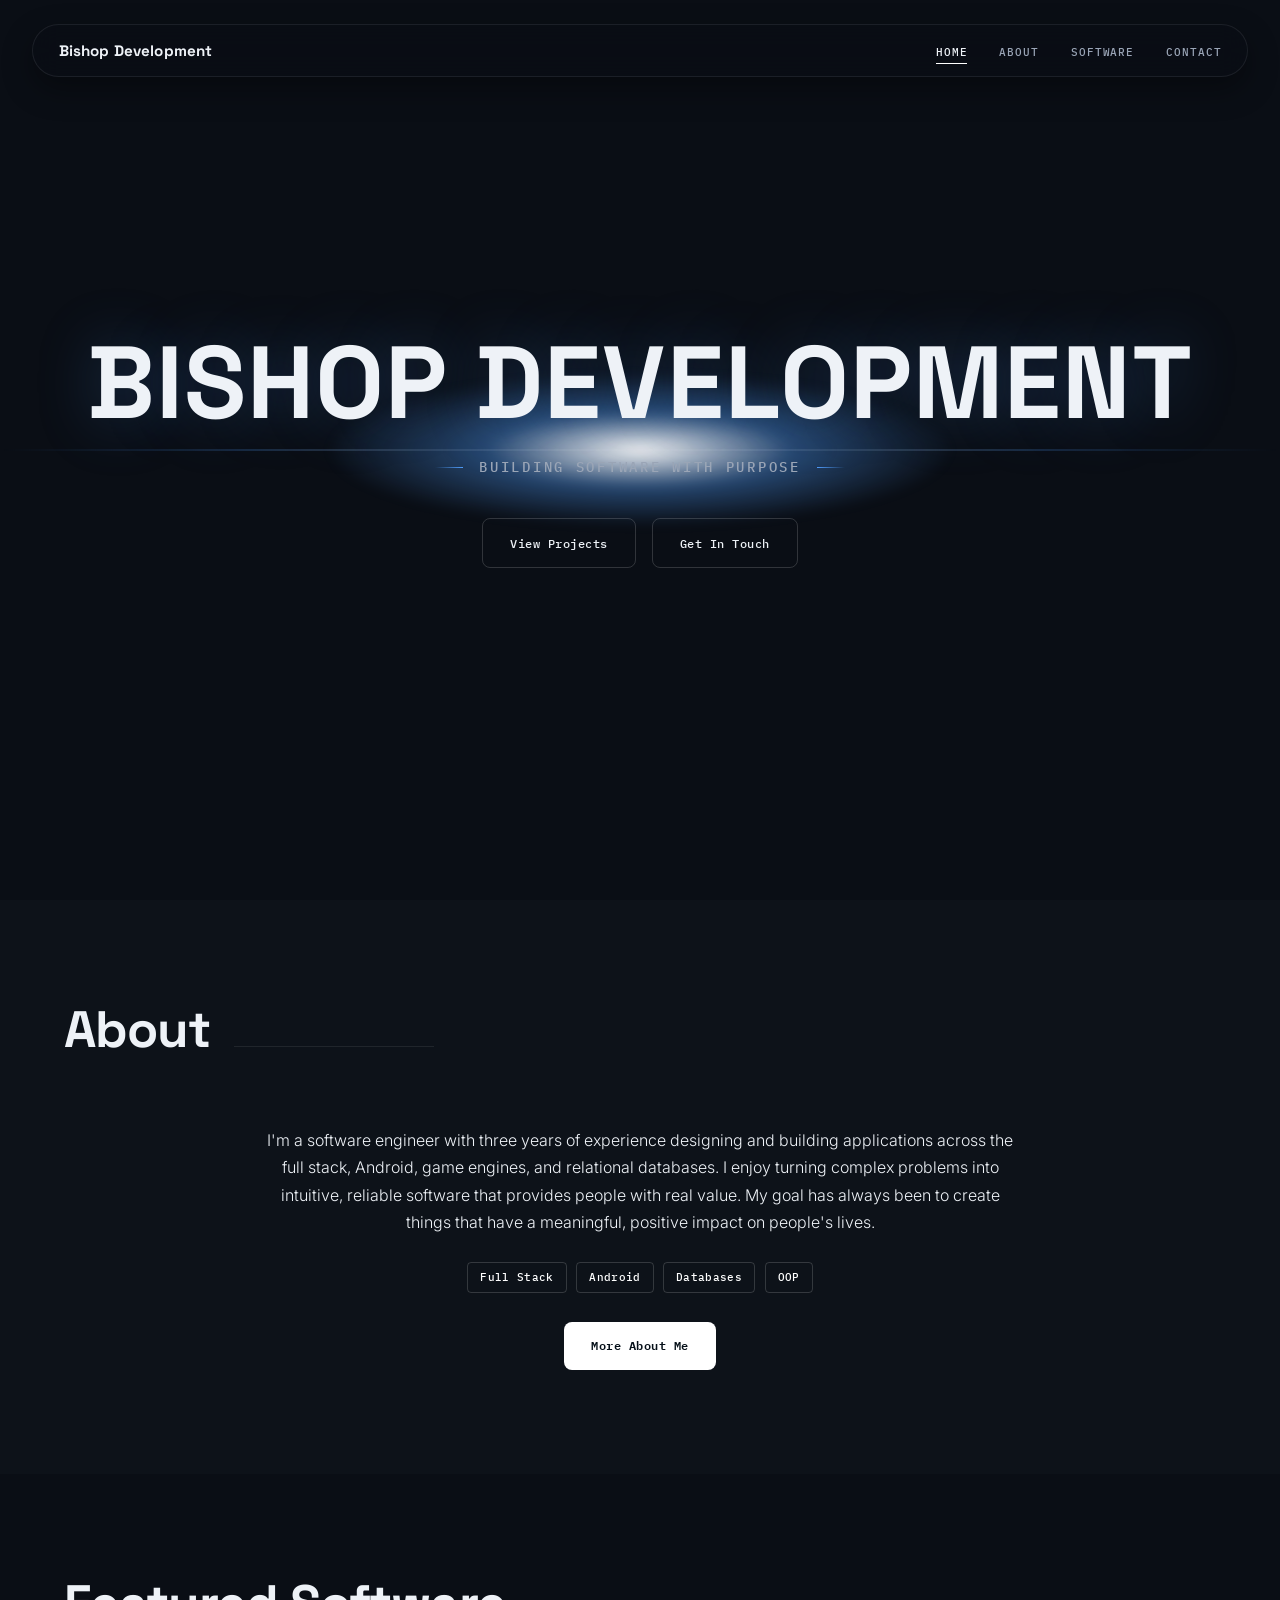
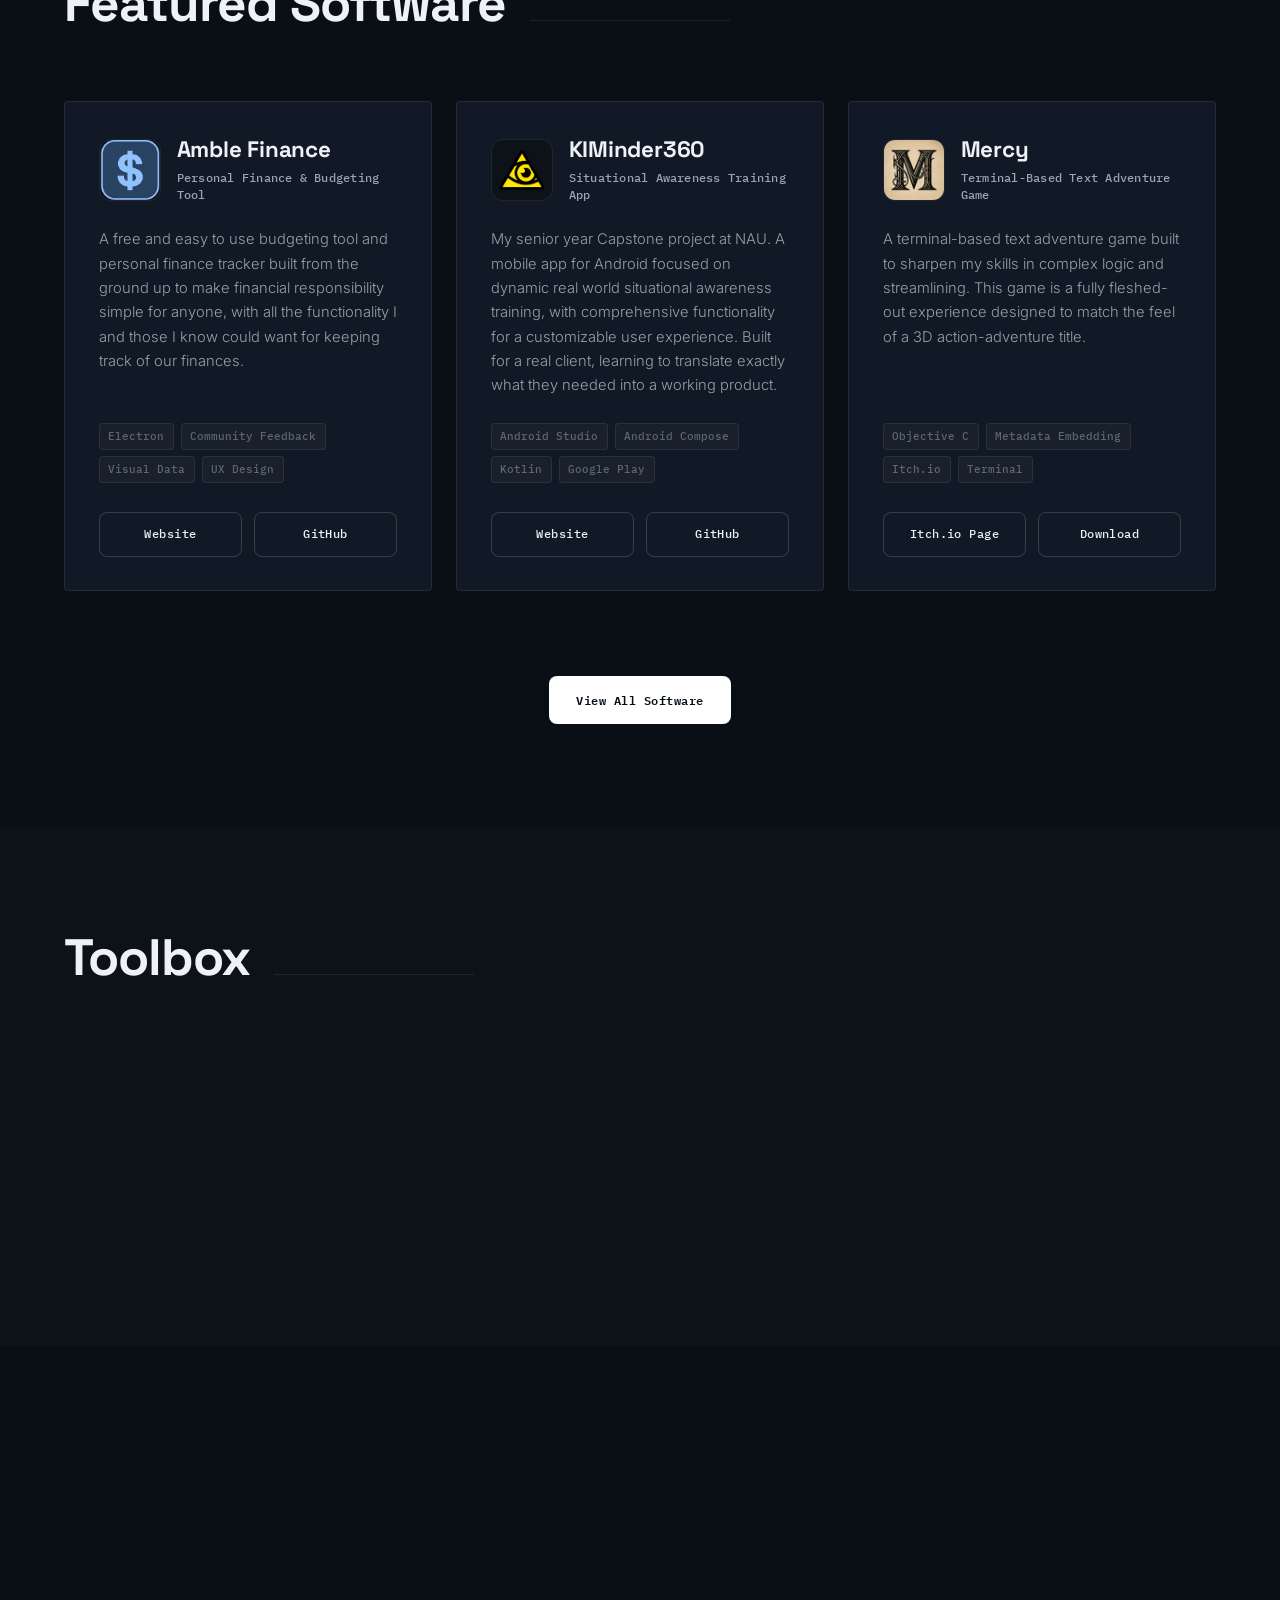
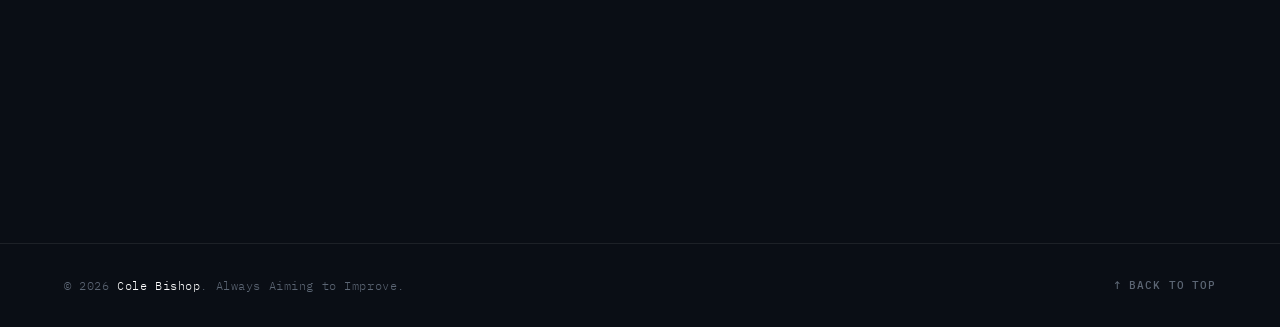
==== commit d440bd42: "Final polishing" ====
--- a/index.html
+++ b/index.html
@@ -60,7 +60,7 @@
   </div>
 
   <div class="centered-block reveal">
-    <p>I'm a software engineer with three years of experience building high-quality applications that offer an intuitive user experience, across the full stack, Android, game engines, and relational databases. I got into this field with one goal: making people's lives better through software.</p>
+    <p>I'm a software engineer with three years of experience designing and building applications across the full stack, Android, game engines, and relational databases. I enjoy turning complex problems into intuitive, reliable software that provides people with real value. My goal has always been to create things that have a meaningful, positive impact on people's lives.</p>
     <div class="about-tags">
       <span class="tag">Full Stack</span>
       <span class="tag">Android</span>
@@ -116,7 +116,7 @@
                onerror="if(!this.dataset.fb){this.dataset.fb='1';this.src='images/software-fallback.png';}else{this.closest('.software-logo-wrap').style.display='none';}">
         </div>
       </div>
-      <p class="software-desc">A mobile app for Android focused on dynamic real world situational awareness training, with comprehensive functionality for a customizable user experience. Built for a real client, learning to translate exactly what they needed into a working product.</p>
+      <p class="software-desc">My senior year Capstone project at NAU. A mobile app for Android focused on dynamic real world situational awareness training, with comprehensive functionality for a customizable user experience. Built for a real client, learning to translate exactly what they needed into a working product.</p>
       <div class="software-stack">
         <span class="stack-tag">Android Studio</span>
         <span class="stack-tag">Android Compose</span>
--- a/styles.css
+++ b/styles.css
@@ -123,12 +123,7 @@
 }
 
 .hero-bg-grid {
-  position: absolute; inset: 0;
-  background-image: radial-gradient(var(--line) 1px, transparent 1px);
-  background-size: 34px 34px;
-  mask-image: radial-gradient(ellipse 70% 70% at 50% 50%, black, transparent 75%);
-  pointer-events: none;
-  opacity: 0.6;
+  display: none;
 }
 
 /* HORIZON LIGHT: a soft point behind BISHOP that thins out into a
@@ -329,7 +324,8 @@
   font-size: 1rem;
   font-weight: 300;
   color: var(--ink-soft);
-  max-width: 540px;
+  line-height: 1.7;
+  max-width: 640px;
   position: relative; z-index: 1;
 }
 
@@ -797,8 +793,8 @@
 }
 
 .reveal {
-  opacity: 0; transform: translateY(28px);
-  transition: opacity 0.7s ease, transform 0.7s ease;
+  opacity: 0; transform: translateY(16px);
+  transition: opacity 0.4s ease, transform 0.4s ease;
 }
 .reveal.visible { opacity: 1; transform: translateY(0); }
 
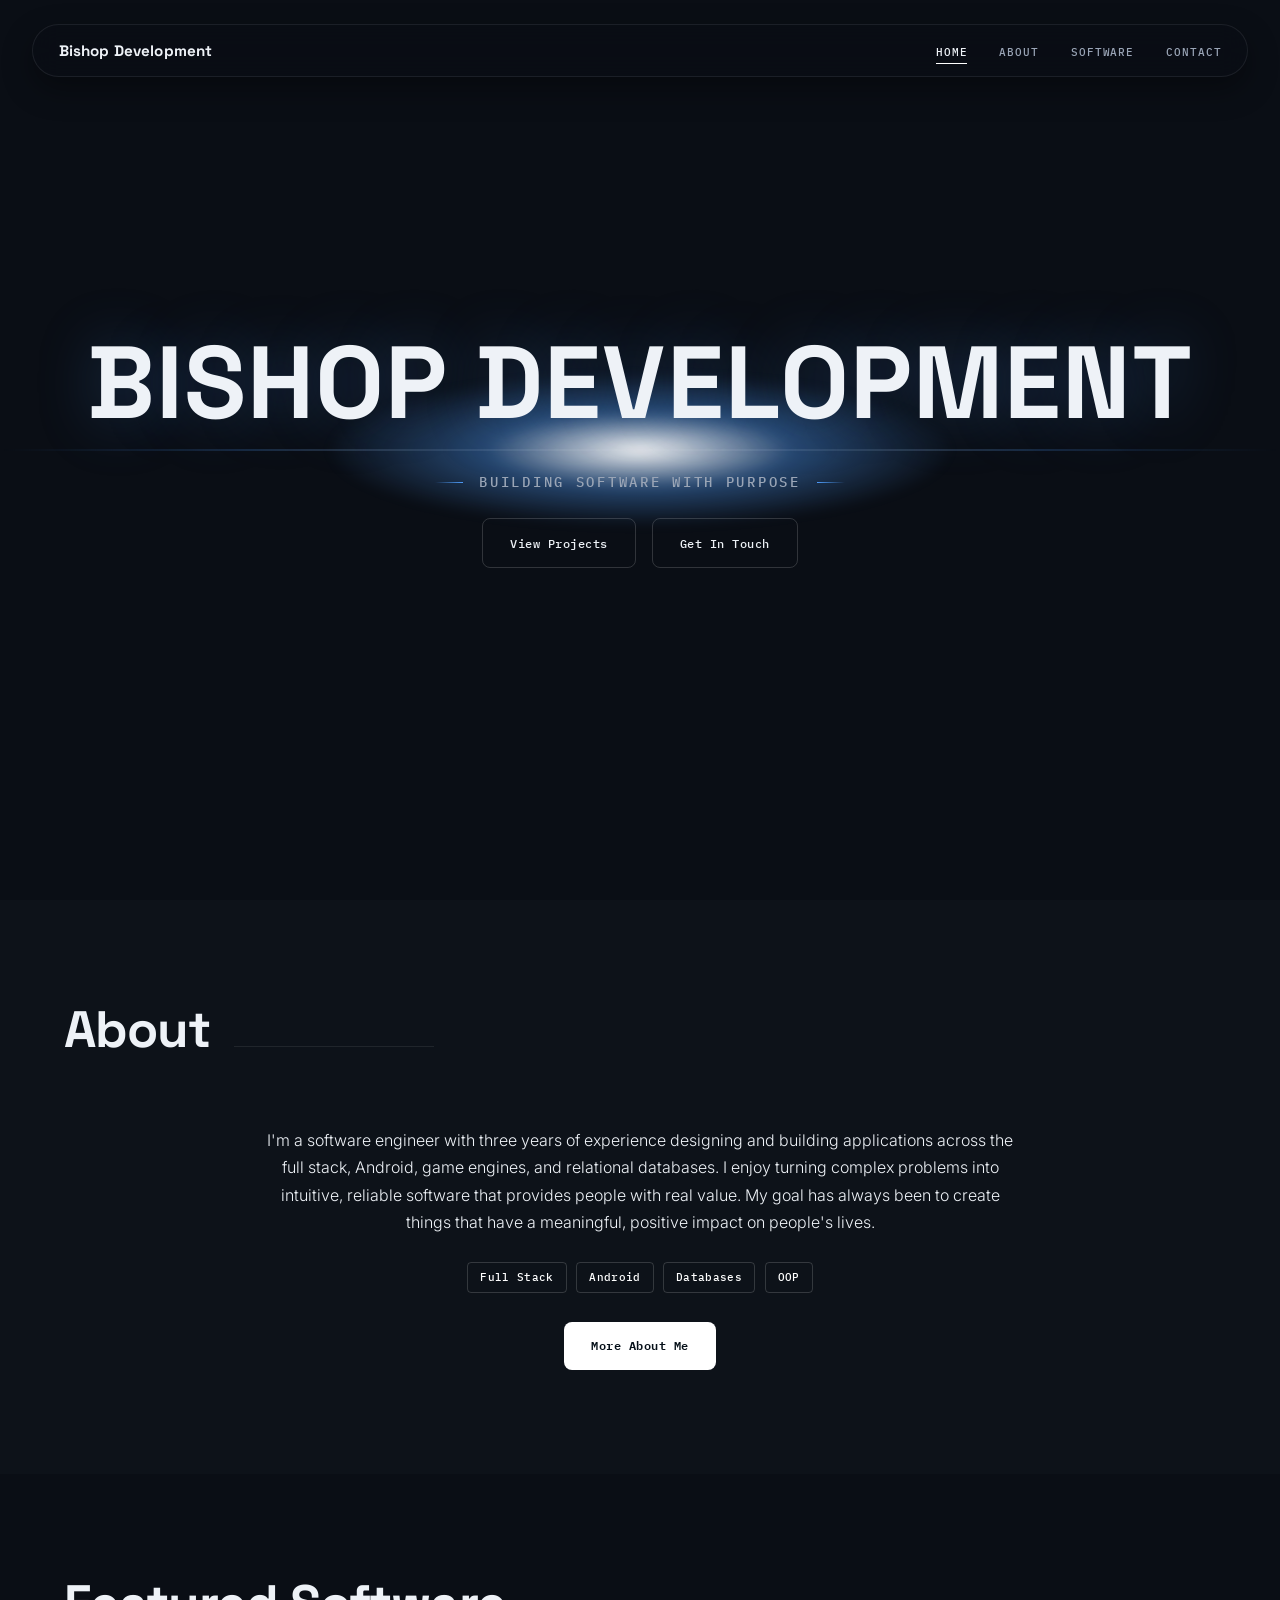
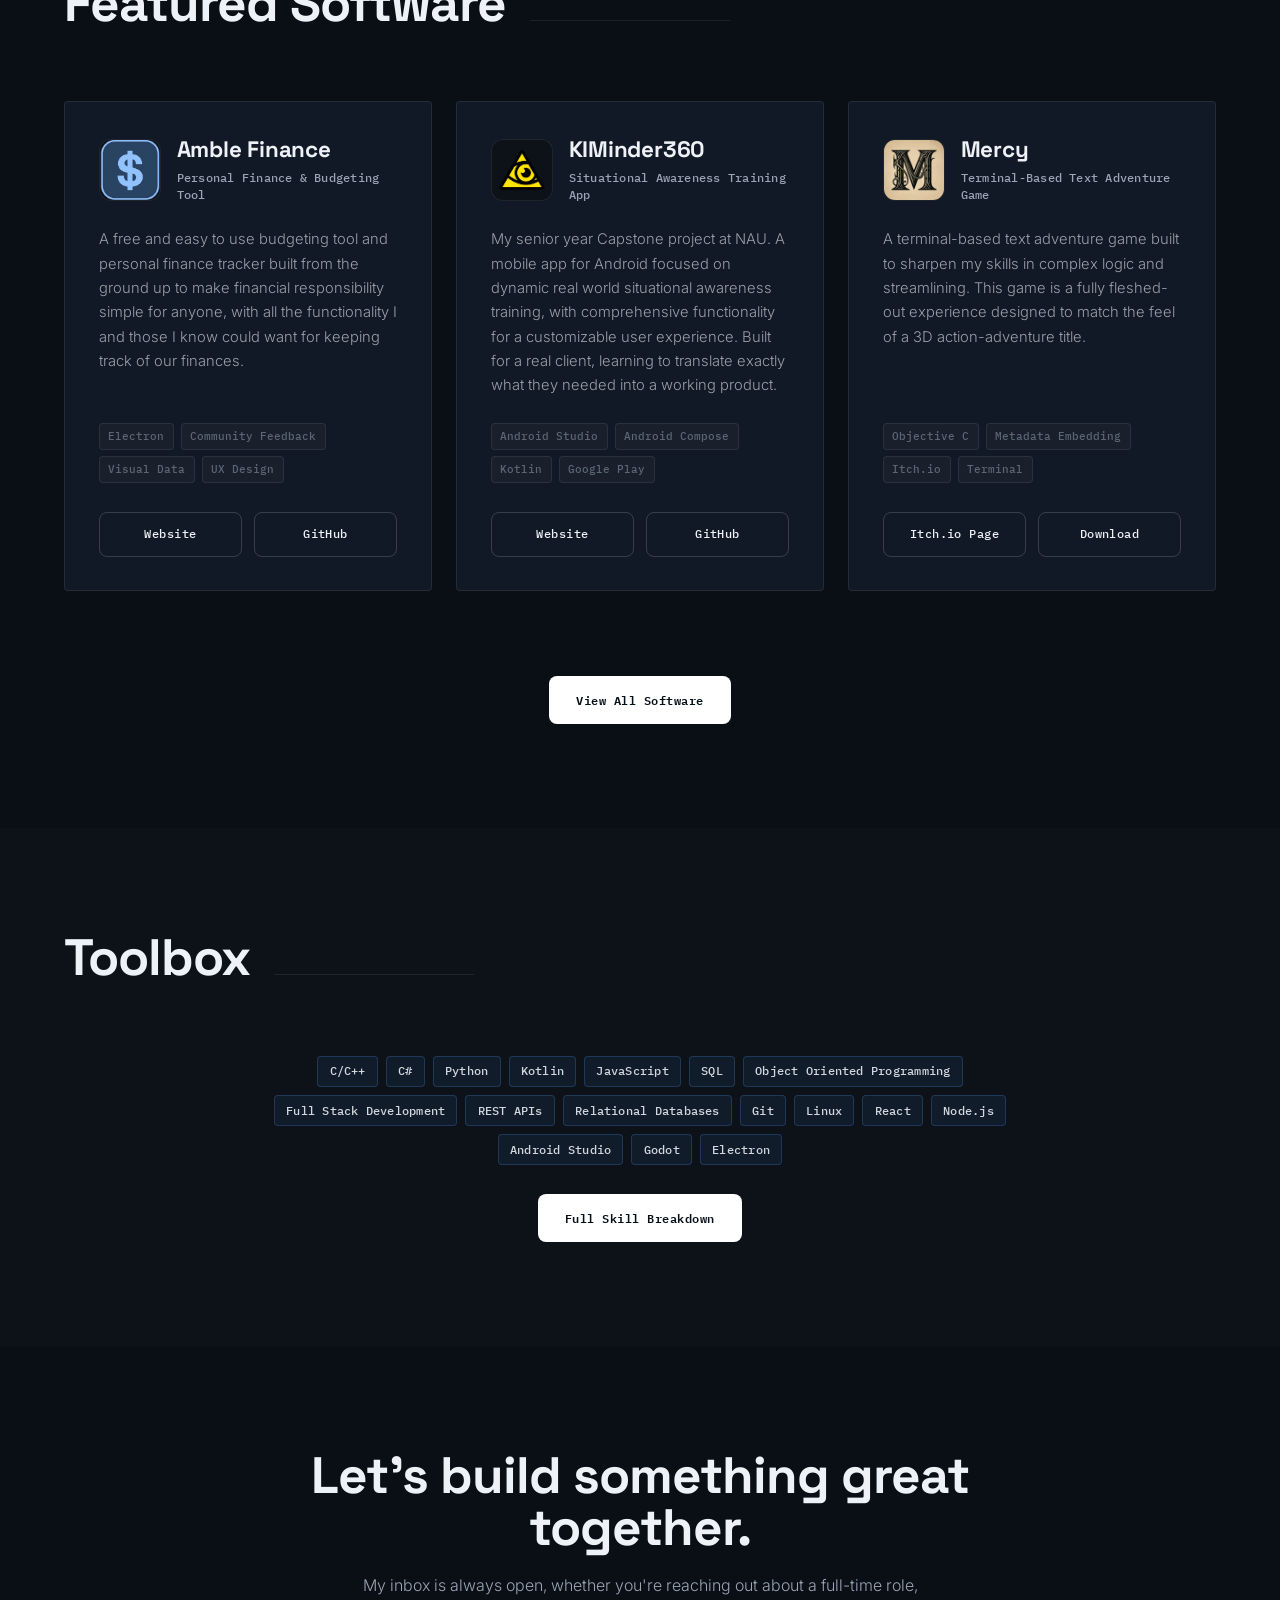
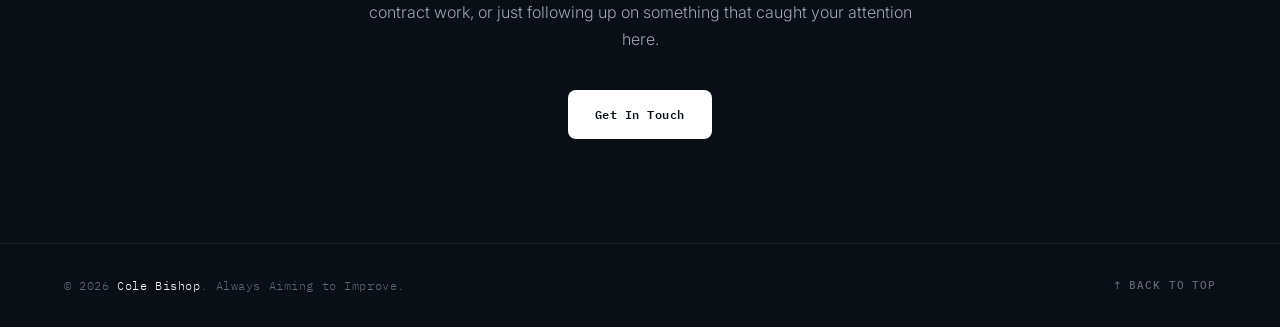
==== commit 59a6a5c3: "Added Favicon" ====
--- a/index.html
+++ b/index.html
@@ -3,9 +3,13 @@
 <head>
 <meta charset="UTF-8" />
 <meta name="viewport" content="width=device-width, initial-scale=1.0" />
-<title>Bishop Development | Home</title>
+<title>Bishop Development</title>
 <link href="https://fonts.googleapis.com/css2?family=Space+Grotesk:wght@500;600;700&family=Inter:wght@300;400;500;600&family=IBM+Plex+Mono:wght@400;500;600&display=swap" rel="stylesheet" />
 <link rel="stylesheet" href="styles.css" />
+<link rel="icon" href="favicon.ico" sizes="any" />
+<link rel="icon" type="image/png" sizes="32x32" href="images/favicon-32.png" />
+<link rel="icon" type="image/png" sizes="16x16" href="images/favicon-16.png" />
+<link rel="apple-touch-icon" href="images/apple-touch-icon.png" />
 </head>
 <body>
 
--- a/styles.css
+++ b/styles.css
@@ -206,6 +206,8 @@
   align-items: center;
   gap: 1rem;
   opacity: 0;
+  position: relative;
+  top: 15px;
   animation: fadeUp 0.9s ease 0.75s forwards;
 }
 
@@ -913,3 +915,9 @@
   footer { flex-direction: column; gap: 1rem; text-align: center; }
   .form-row { grid-template-columns: 1fr; }
 }
+
+@media (max-width: 500px) {
+    .hero-content {
+        transform: translateY(-18px);
+    }
+}
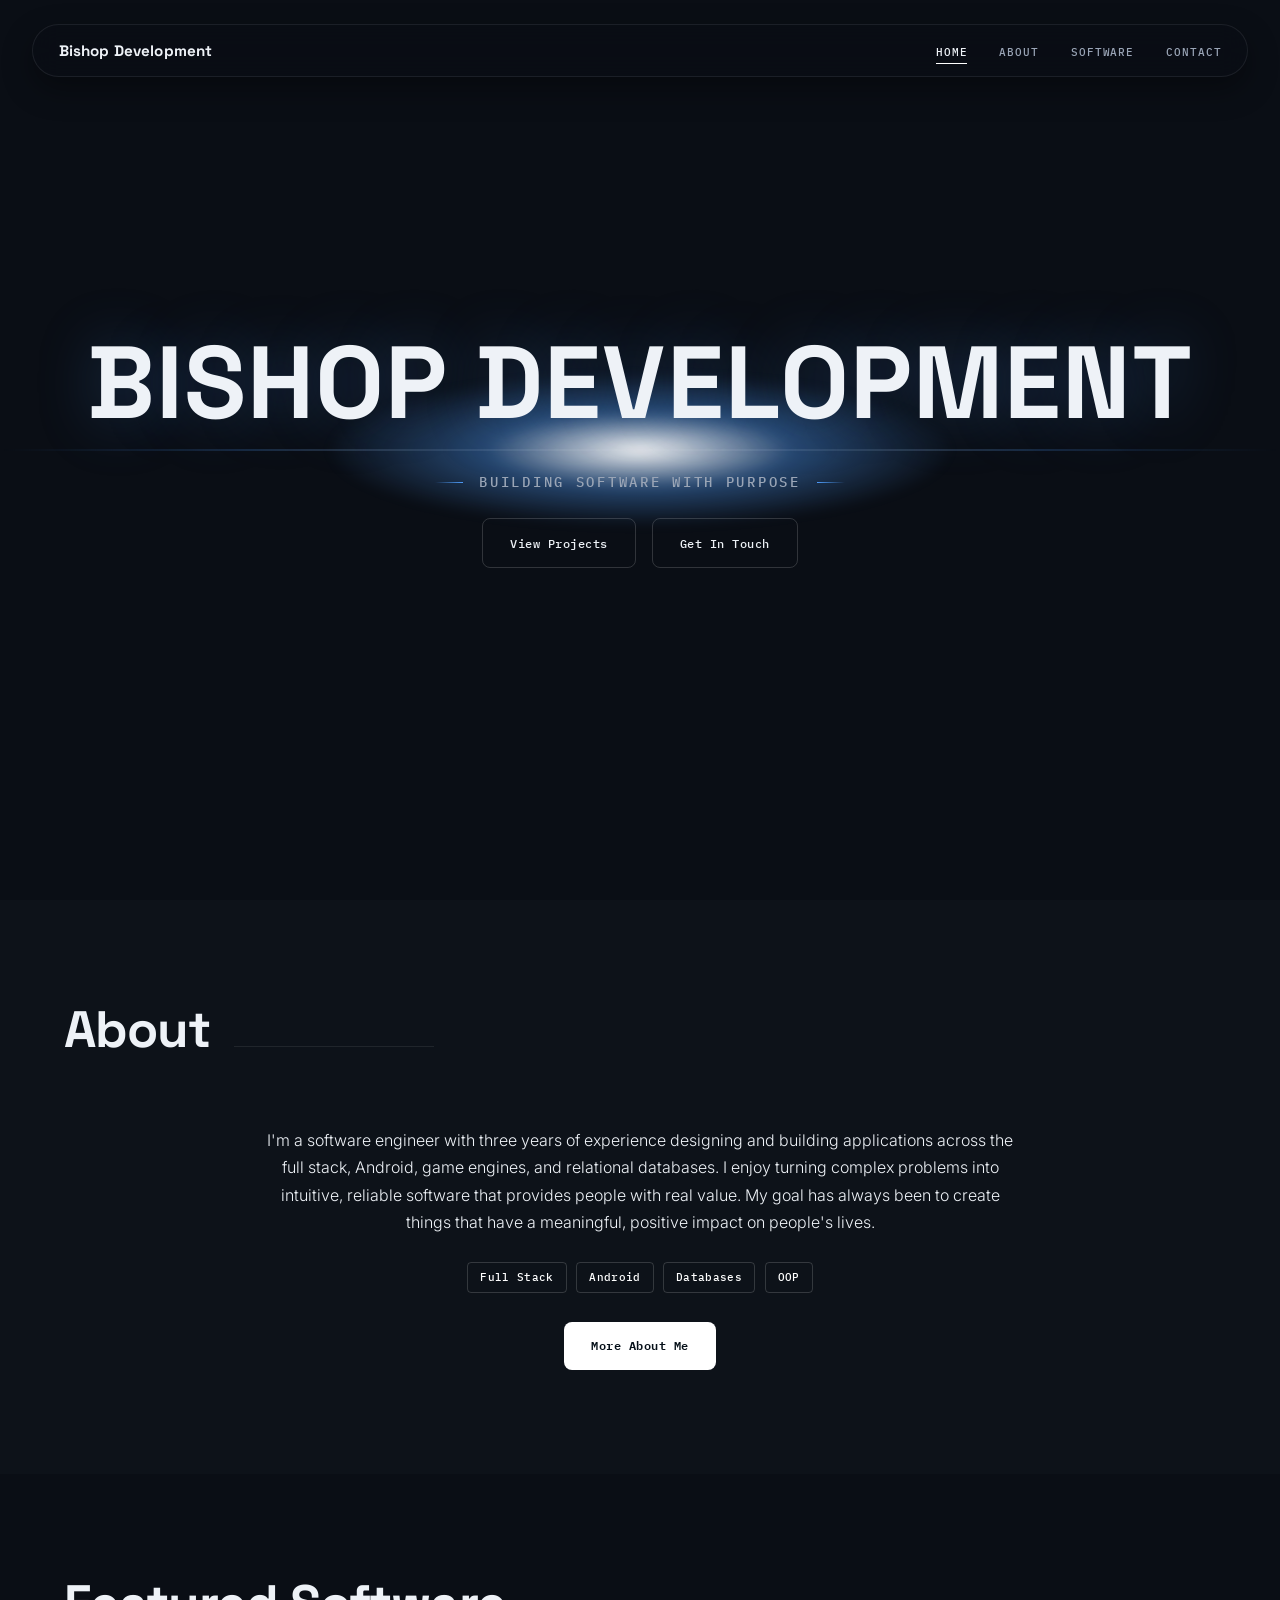
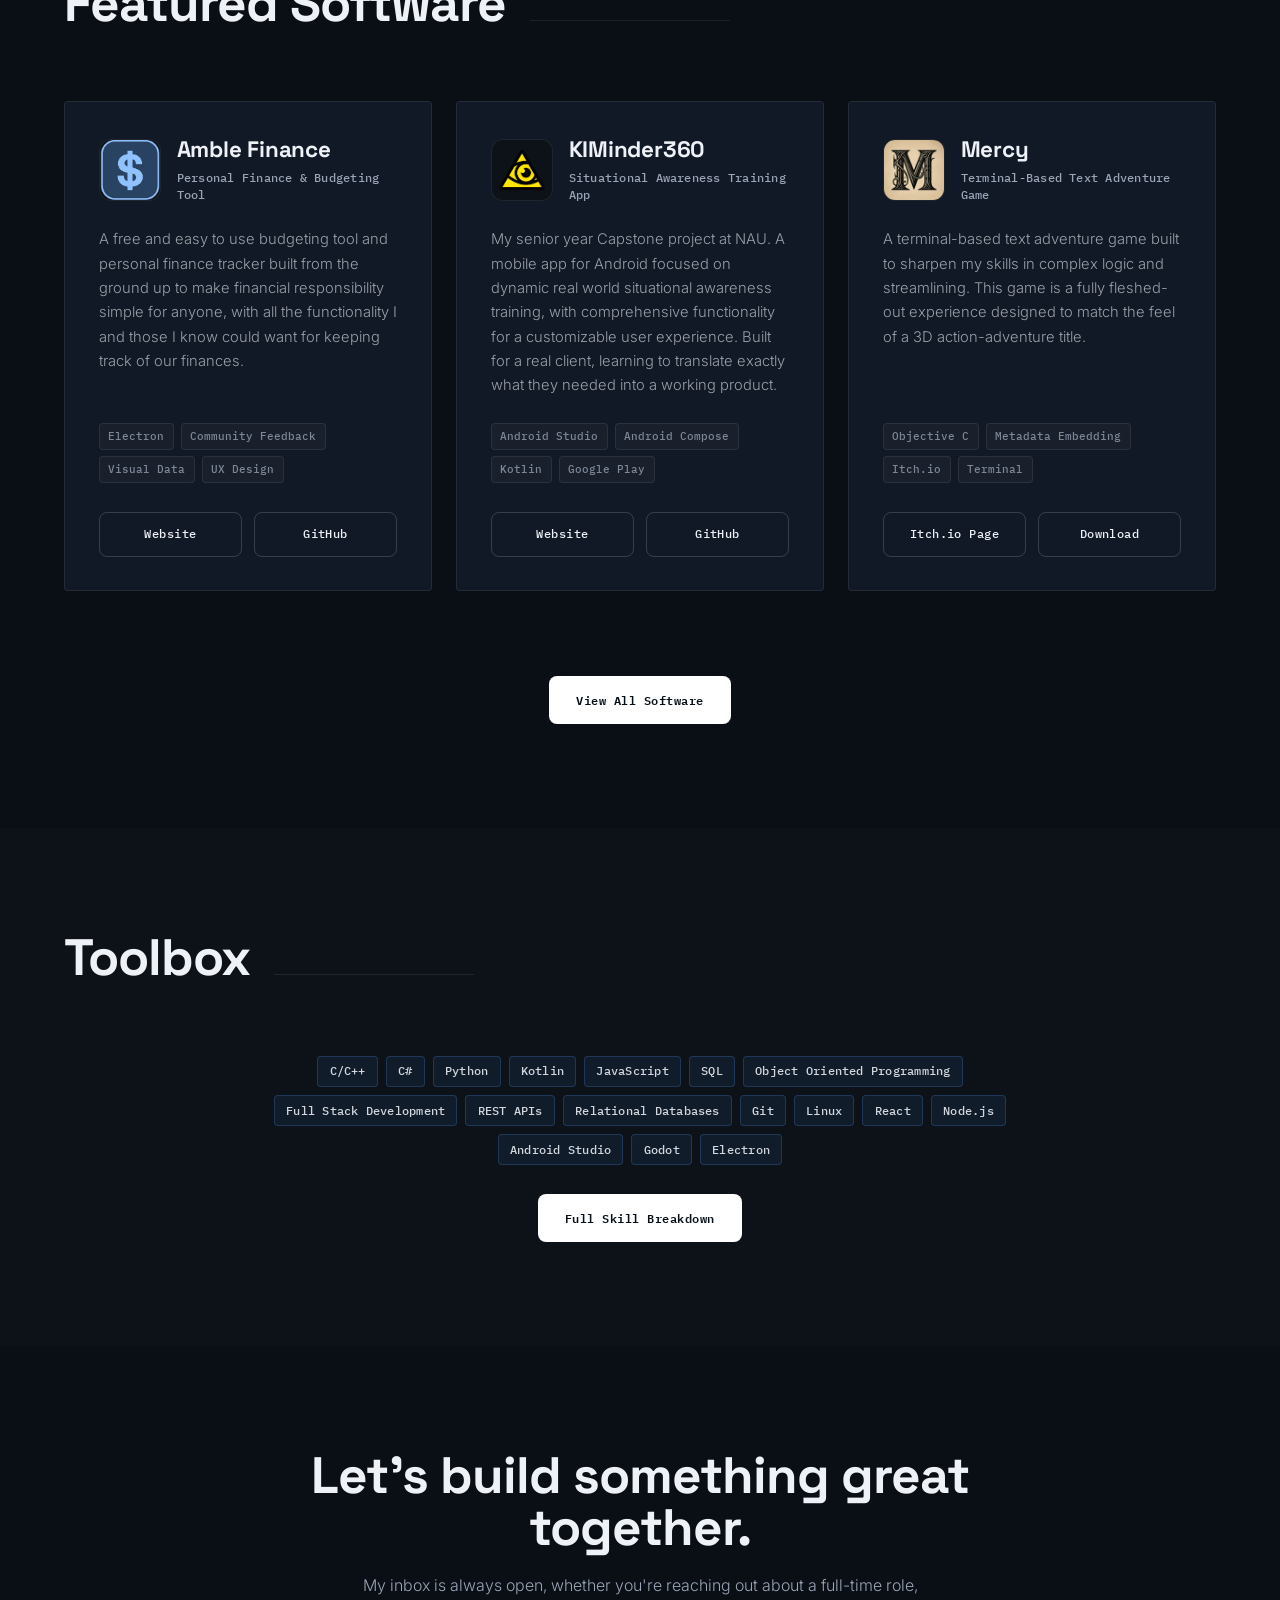
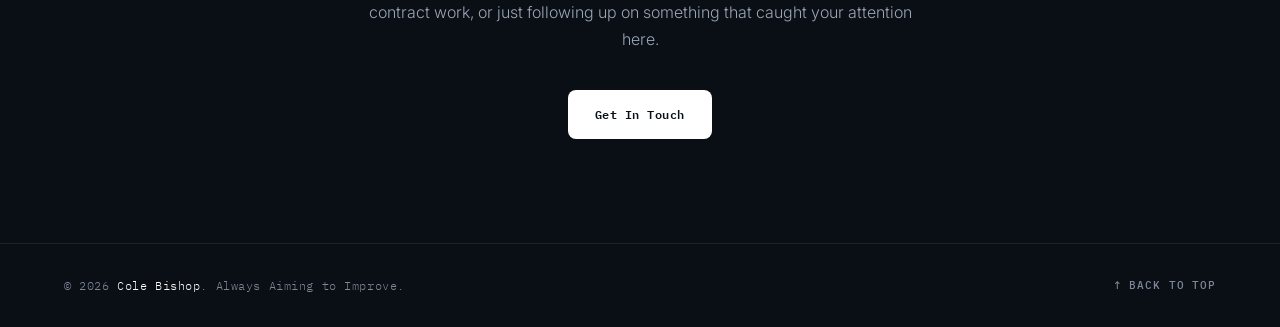
==== commit 1663c28b: "Backend Updates" ====
--- a/index.html
+++ b/index.html
@@ -7,9 +7,9 @@
 <link href="https://fonts.googleapis.com/css2?family=Space+Grotesk:wght@500;600;700&family=Inter:wght@300;400;500;600&family=IBM+Plex+Mono:wght@400;500;600&display=swap" rel="stylesheet" />
 <link rel="stylesheet" href="styles.css" />
 <link rel="icon" href="favicon.ico" sizes="any" />
-<link rel="icon" type="image/png" sizes="32x32" href="images/favicon-32.png" />
-<link rel="icon" type="image/png" sizes="16x16" href="images/favicon-16.png" />
-<link rel="apple-touch-icon" href="images/apple-touch-icon.png" />
+<link rel="icon" type="image/png" sizes="32x32" href="favicon-32.png" />
+<link rel="icon" type="image/png" sizes="16x16" href="favicon-16.png" />
+<link rel="apple-touch-icon" href="apple-touch-icon.png" />
 </head>
 <body>
 
@@ -92,8 +92,7 @@
           <div class="software-subtitle">Personal Finance & Budgeting Tool</div>
         </div>
         <div class="software-logo-wrap">
-          <img src="images/amble-finance-logo.png" alt="" class="software-logo"
-               onerror="if(!this.dataset.fb){this.dataset.fb='1';this.src='images/software-fallback.png';}else{this.closest('.software-logo-wrap').style.display='none';}">
+          <img src="images/amble-finance-logo.png" alt="" class="software-logo">
         </div>
       </div>
       <p class="software-desc">A free and easy to use budgeting tool and personal finance tracker built from the ground up to make financial responsibility simple for anyone, with all the functionality I and those I know could want for keeping track of our finances.</p>
@@ -116,8 +115,7 @@
           <div class="software-subtitle">Situational Awareness Training App</div>
         </div>
         <div class="software-logo-wrap">
-          <img src="images/kiminder360-logo.png" alt="" class="software-logo"
-               onerror="if(!this.dataset.fb){this.dataset.fb='1';this.src='images/software-fallback.png';}else{this.closest('.software-logo-wrap').style.display='none';}">
+          <img src="images/kiminder360-logo.png" alt="" class="software-logo">
         </div>
       </div>
       <p class="software-desc">My senior year Capstone project at NAU. A mobile app for Android focused on dynamic real world situational awareness training, with comprehensive functionality for a customizable user experience. Built for a real client, learning to translate exactly what they needed into a working product.</p>
@@ -140,8 +138,7 @@
           <div class="software-subtitle">Terminal-Based Text Adventure Game</div>
         </div>
         <div class="software-logo-wrap">
-          <img src="images/mercy-logo.png" alt="" class="software-logo"
-               onerror="if(!this.dataset.fb){this.dataset.fb='1';this.src='images/software-fallback.png';}else{this.closest('.software-logo-wrap').style.display='none';}">
+          <img src="images/mercy-logo.png" alt="" class="software-logo">
         </div>
       </div>
       <p class="software-desc">A terminal-based text adventure game built to sharpen my skills in complex logic and streamlining. This game is a fully fleshed-out experience designed to match the feel of a 3D action-adventure title.</p>
--- a/styles.css
+++ b/styles.css
@@ -7,7 +7,7 @@
   --line-strong: rgba(255,255,255,0.16);
   --ink: #eef2f7;
   --ink-soft: #9aa5b6;
-  --ink-faint: #5c6674;
+  --ink-faint: #7d8797;
   --azure: #4f9cf9;
   --azure-deep: #1f5c99;
   --azure-glow: rgba(79,156,249,0.16);
@@ -39,6 +39,7 @@
   display: flex; align-items: center; justify-content: space-between;
   gap: 1.5rem;
   background: rgba(10,14,21,0.78);
+  -webkit-backdrop-filter: blur(14px);
   backdrop-filter: blur(14px);
   border: 1px solid var(--line);
   border-radius: 999px;
@@ -112,6 +113,7 @@
 /* HERO */
 .hero {
   min-height: 100vh;
+  min-height: 100svh;
   display: flex;
   flex-direction: column;
   align-items: center;
@@ -250,6 +252,7 @@
   text-decoration: none;
   border-radius: 8px;
   transition: all 0.25s;
+  cursor: pointer;
 }
 .btn-primary {
   background: #ffffff;
@@ -296,6 +299,7 @@
    viewport-height treatment of the homepage hero. */
 .page-hero {
   min-height: 100vh;
+  min-height: 100svh;
   display: flex; flex-direction: column; align-items: center; justify-content: center;
   padding: 4rem;
   position: relative;
@@ -407,12 +411,14 @@
   background: var(--bg-panel);
   border: 1px solid var(--line);
   border-radius: 4px;
-  overflow: hidden;
+  /* overflow must stay visible: the corner brackets (.bracket-frame) sit
+     outside the frame's edge and were being clipped */
   display: flex; align-items: center; justify-content: center;
   flex-direction: column;
   gap: 0.75rem;
   position: relative;
 }
+.photo-frame img { border-radius: 3px; }
 .photo-icon {
   width: 56px; height: 56px;
   border: 1.5px dashed var(--ink-faint);
@@ -485,7 +491,7 @@
 /* SKILLS */
 .skills-grid {
   display: grid;
-  grid-template-columns: repeat(auto-fit, minmax(280px, 1fr));
+  grid-template-columns: repeat(auto-fit, minmax(min(280px, 100%), 1fr));
   gap: 1.5rem;
 }
 .skill-category {
@@ -521,7 +527,7 @@
 /* SOFTWARE */
 .software-grid {
   display: grid;
-  grid-template-columns: repeat(auto-fit, minmax(340px, 1fr));
+  grid-template-columns: repeat(auto-fit, minmax(min(340px, 100%), 1fr));
   gap: 1.5rem;
 }
 .software-card {
@@ -552,6 +558,15 @@
   flex-shrink: 0;
 }
 .software-logo { width: 100%; height: 100%; object-fit: cover; display: block; }
+/* Shown when a card's logo image is missing (see main.js) */
+.software-logo-wrap.is-monogram {
+  font-family: var(--font-display);
+  font-size: 1.7rem;
+  font-weight: 700;
+  color: var(--azure);
+  background: var(--azure-glow);
+  border-color: rgba(79,156,249,0.28);
+}
 
 .software-title {
   font-family: var(--font-display);
@@ -629,7 +644,7 @@
 .edu-item::before {
   content: '';
   position: absolute;
-  left: -2.5rem;
+  left: calc(-2.5rem - 4px); /* centres the 9px dot on the 1px line */
   top: 2.1rem;
   width: 9px; height: 9px;
   background: var(--azure);
@@ -655,6 +670,31 @@
   font-family: var(--font-mono);
   font-size: 0.76rem;
   margin-bottom: 0.9rem;
+}
+.edu-school a {
+  color: inherit;
+  text-decoration: none;
+  border-bottom: 1px dotted var(--ink-faint);
+  display: inline-flex;
+  align-items: center;
+  gap: 0.35em;
+  transition: color 0.2s ease, border-color 0.2s ease;
+}
+.edu-school a:hover,
+.edu-school a:focus-visible {
+  color: var(--azure);
+  border-bottom-color: var(--azure);
+}
+.edu-school a svg {
+  width: 0.68em;
+  height: 0.68em;
+  opacity: 0.55;
+  flex-shrink: 0;
+  transition: opacity 0.2s ease;
+}
+.edu-school a:hover svg,
+.edu-school a:focus-visible svg {
+  opacity: 1;
 }
 .edu-desc {
   font-size: 0.92rem;
@@ -717,6 +757,7 @@
   font-size: 0.8rem;
   transition: transform 0.2s, color 0.2s;
 }
+.contact-link-arrow:empty::before { content: '\2197'; }
 .contact-link:hover .contact-link-arrow { transform: translateX(4px); color: var(--azure); }
 
 /* CONTACT FORM */
@@ -799,6 +840,15 @@
   transition: opacity 0.4s ease, transform 0.4s ease;
 }
 .reveal.visible { opacity: 1; transform: translateY(0); }
+/* .reveal (above) replaces the `transition` these elements define for
+   themselves, which made hover border/background/shadow changes snap
+   instead of animating. Re-declare them together. */
+.software-card.reveal,
+.skill-category.reveal,
+.edu-item.reveal {
+  transition: opacity 0.4s ease, transform 0.3s ease,
+              border-color 0.25s, background 0.3s, box-shadow 0.3s;
+}
 
 /* SCROLLBAR */
 ::-webkit-scrollbar { width: 4px; }
@@ -816,6 +866,7 @@
     align-items: stretch;
     justify-content: flex-start;
     background: rgba(10,14,21,0.94);
+    -webkit-backdrop-filter: blur(14px);
     backdrop-filter: blur(14px);
     border: 1px solid var(--line);
     border-radius: 24px; /* fixed value: stays constant through the open/close
@@ -881,12 +932,20 @@
     padding: 0 1.6rem;
     border-top: 1px solid transparent;
     overflow: hidden;
+    visibility: hidden; /* keeps collapsed links out of the tab order */
     transition: max-height 0.4s cubic-bezier(0.34, 1, 0.4, 1),
                 opacity 0.3s ease,
                 padding 0.4s ease,
-                border-color 0.3s ease;
+                border-color 0.3s ease,
+                visibility 0s linear 0.4s;
   }
   .nav-links.is-open {
+    visibility: visible;
+    transition: max-height 0.4s cubic-bezier(0.34, 1, 0.4, 1),
+                opacity 0.3s ease,
+                padding 0.4s ease,
+                border-color 0.3s ease,
+                visibility 0s;
     max-height: 420px;
     opacity: 1;
     padding: 0.4rem 1.6rem 1.9rem;
@@ -908,16 +967,49 @@
   .hero { padding: 7rem 1.5rem 3rem; }
   .page-hero { padding: 7rem 1.5rem 3rem; }
   .hero-horizon-point { width: 300px; height: 90px; }
-  .about-grid { grid-template-columns: 1fr; gap: 3rem; }
-  .about-photo-wrapper { position: static; max-width: 260px; }
+  .about-grid { grid-template-columns: minmax(0, 1fr); gap: 3rem; }
+  /* photo first and centred on mobile (it was dropping under the stats,
+     left-aligned, because of the desktop `order: 2`) */
+  .about-photo-wrapper { position: static; order: 0; max-width: 260px; width: 100%; margin: 0 auto; }
+  .about-photo-wrapper .about-tags { justify-content: center; }
+  .edu-timeline { padding-left: 1.6rem; }
+  .edu-item { padding: 1.5rem 1.4rem; }
+  .edu-item::before { left: calc(-1.6rem - 4px); top: 1.75rem; }
   .contact-wrapper { grid-template-columns: 1fr; gap: 3rem; }
-  .stats-row { grid-template-columns: repeat(3,1fr); gap: 1rem; }
+  .stats-row { grid-template-columns: repeat(3, minmax(0, 1fr)); gap: 0.75rem; }
+  .stat-box { padding: 1.1rem 0.5rem; }
+  .stat-label { font-size: 0.68rem; overflow-wrap: anywhere; }
   footer { flex-direction: column; gap: 1rem; text-align: center; }
   .form-row { grid-template-columns: 1fr; }
 }
 
 @media (max-width: 500px) {
-    .hero-content {
-        transform: translateY(-18px);
-    }
-}
+  .hero-content {
+    transform: translateY(-18px);
+    max-width: 100%;
+  }
+  /* 'DEVELOPMENT' at the old 2.6rem minimum was wider than a 320-360px phone */
+  .hero-name { font-size: clamp(1.9rem, 10.5vw, 2.6rem); }
+  /* nowrap + wide tracking made the tagline ~415px wide; drop the side rules
+     and let it wrap if it ever has to */
+  .hero-subheading::before,
+  .hero-subheading::after { display: none; }
+  .hero-subheading span {
+    white-space: normal;
+    text-align: center;
+    font-size: 0.75rem;
+    letter-spacing: 0.14em;
+  }
+  /* Keep the two hero buttons on one row down to 320px. If they wrap, the
+     content gets taller and the centred horizon glow ends up behind the
+     tagline instead of between the name and the tagline. */
+  .hero-actions { gap: 0.75rem; }
+  .hero-actions .btn { padding: 0.8rem 1rem; font-size: 0.74rem; }
+  .page-hero { padding-bottom: 5rem; } /* keep the intro copy clear of the scroll arrow */
+}
+
+/* Landscape phones: the intro copy runs into the bouncing scroll arrow */
+@media (max-height: 500px) {
+  .scroll-hint { display: none; }
+}
+
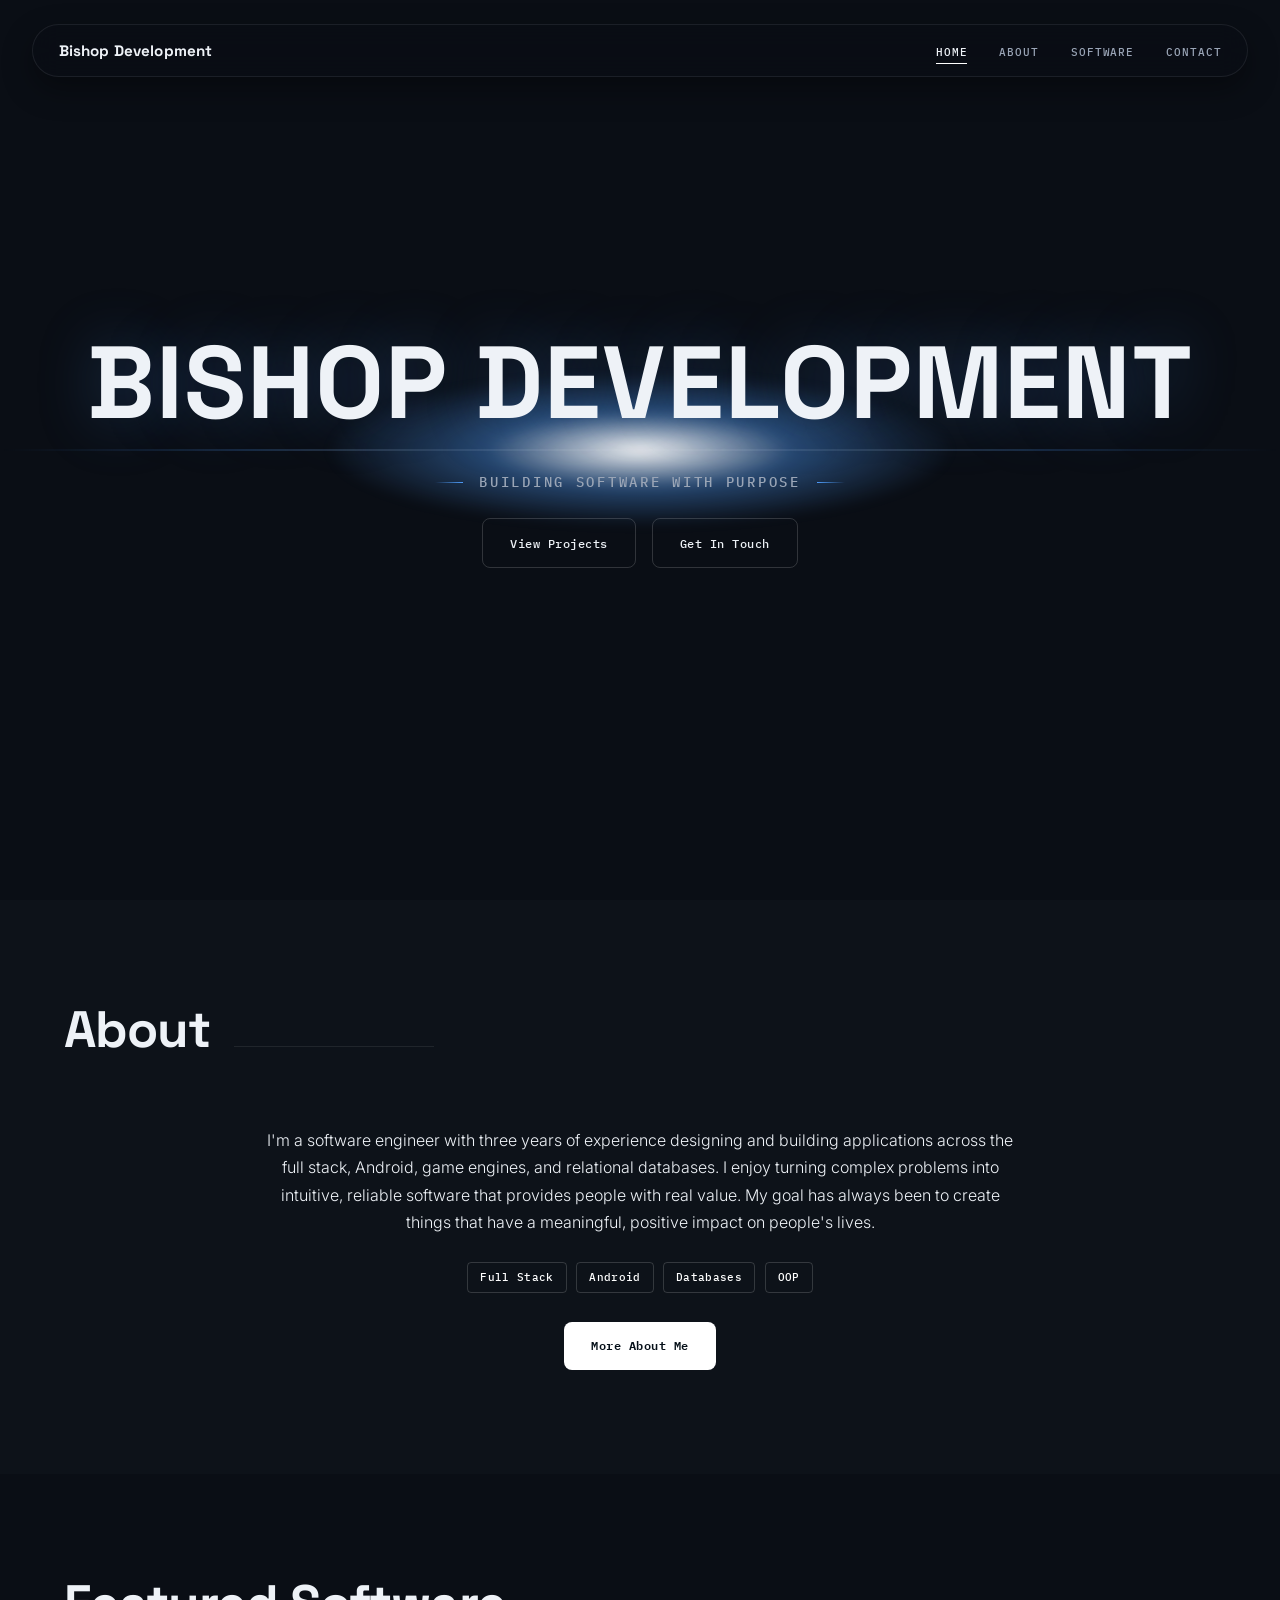
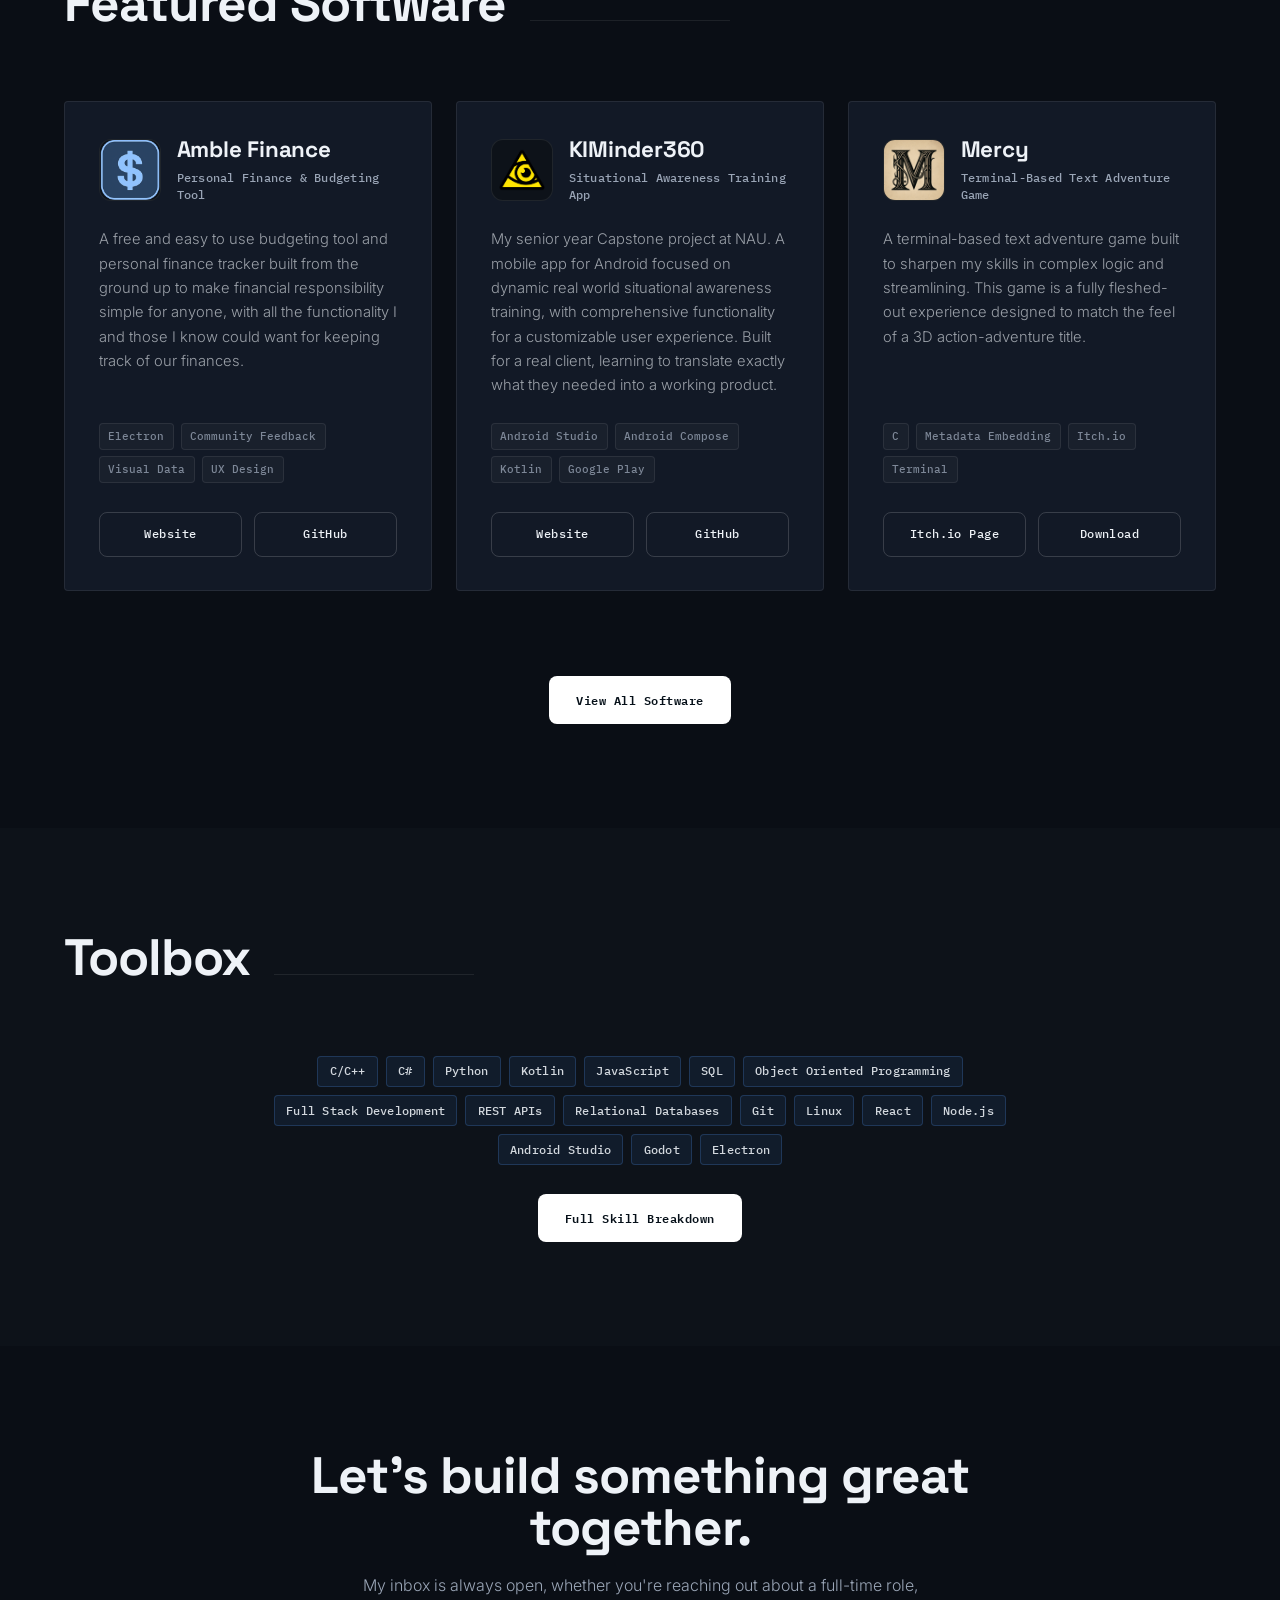
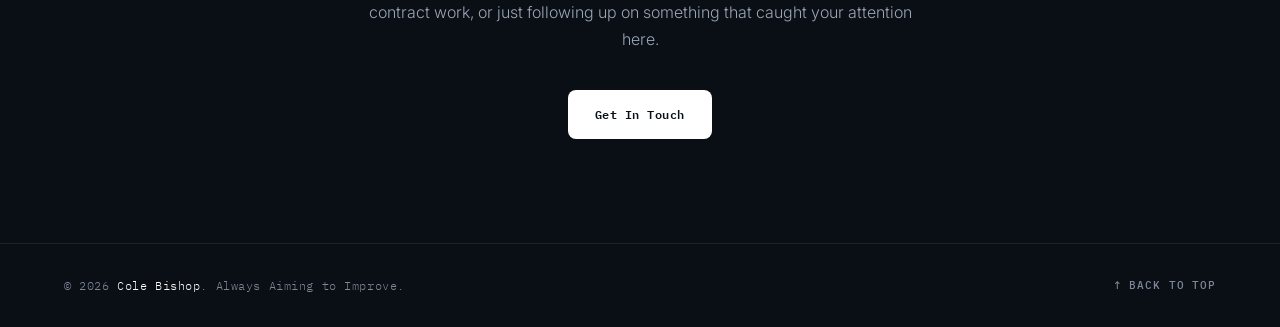
==== commit fa680262: "Tooltip and resource updates Some tooltips and metadata has been updated to be more accurate  Some i" ====
--- a/index.html
+++ b/index.html
@@ -4,6 +4,8 @@
 <meta charset="UTF-8" />
 <meta name="viewport" content="width=device-width, initial-scale=1.0" />
 <title>Bishop Development</title>
+<link rel="preconnect" href="https://fonts.googleapis.com" />
+<link rel="preconnect" href="https://fonts.gstatic.com" crossorigin />
 <link href="https://fonts.googleapis.com/css2?family=Space+Grotesk:wght@500;600;700&family=Inter:wght@300;400;500;600&family=IBM+Plex+Mono:wght@400;500;600&display=swap" rel="stylesheet" />
 <link rel="stylesheet" href="styles.css" />
 <link rel="icon" href="favicon.ico" sizes="any" />
@@ -143,7 +145,7 @@
       </div>
       <p class="software-desc">A terminal-based text adventure game built to sharpen my skills in complex logic and streamlining. This game is a fully fleshed-out experience designed to match the feel of a 3D action-adventure title.</p>
       <div class="software-stack">
-        <span class="stack-tag">Objective C</span>
+        <span class="stack-tag">C</span>
         <span class="stack-tag">Metadata Embedding</span>
         <span class="stack-tag">Itch.io</span>
         <span class="stack-tag">Terminal</span>
